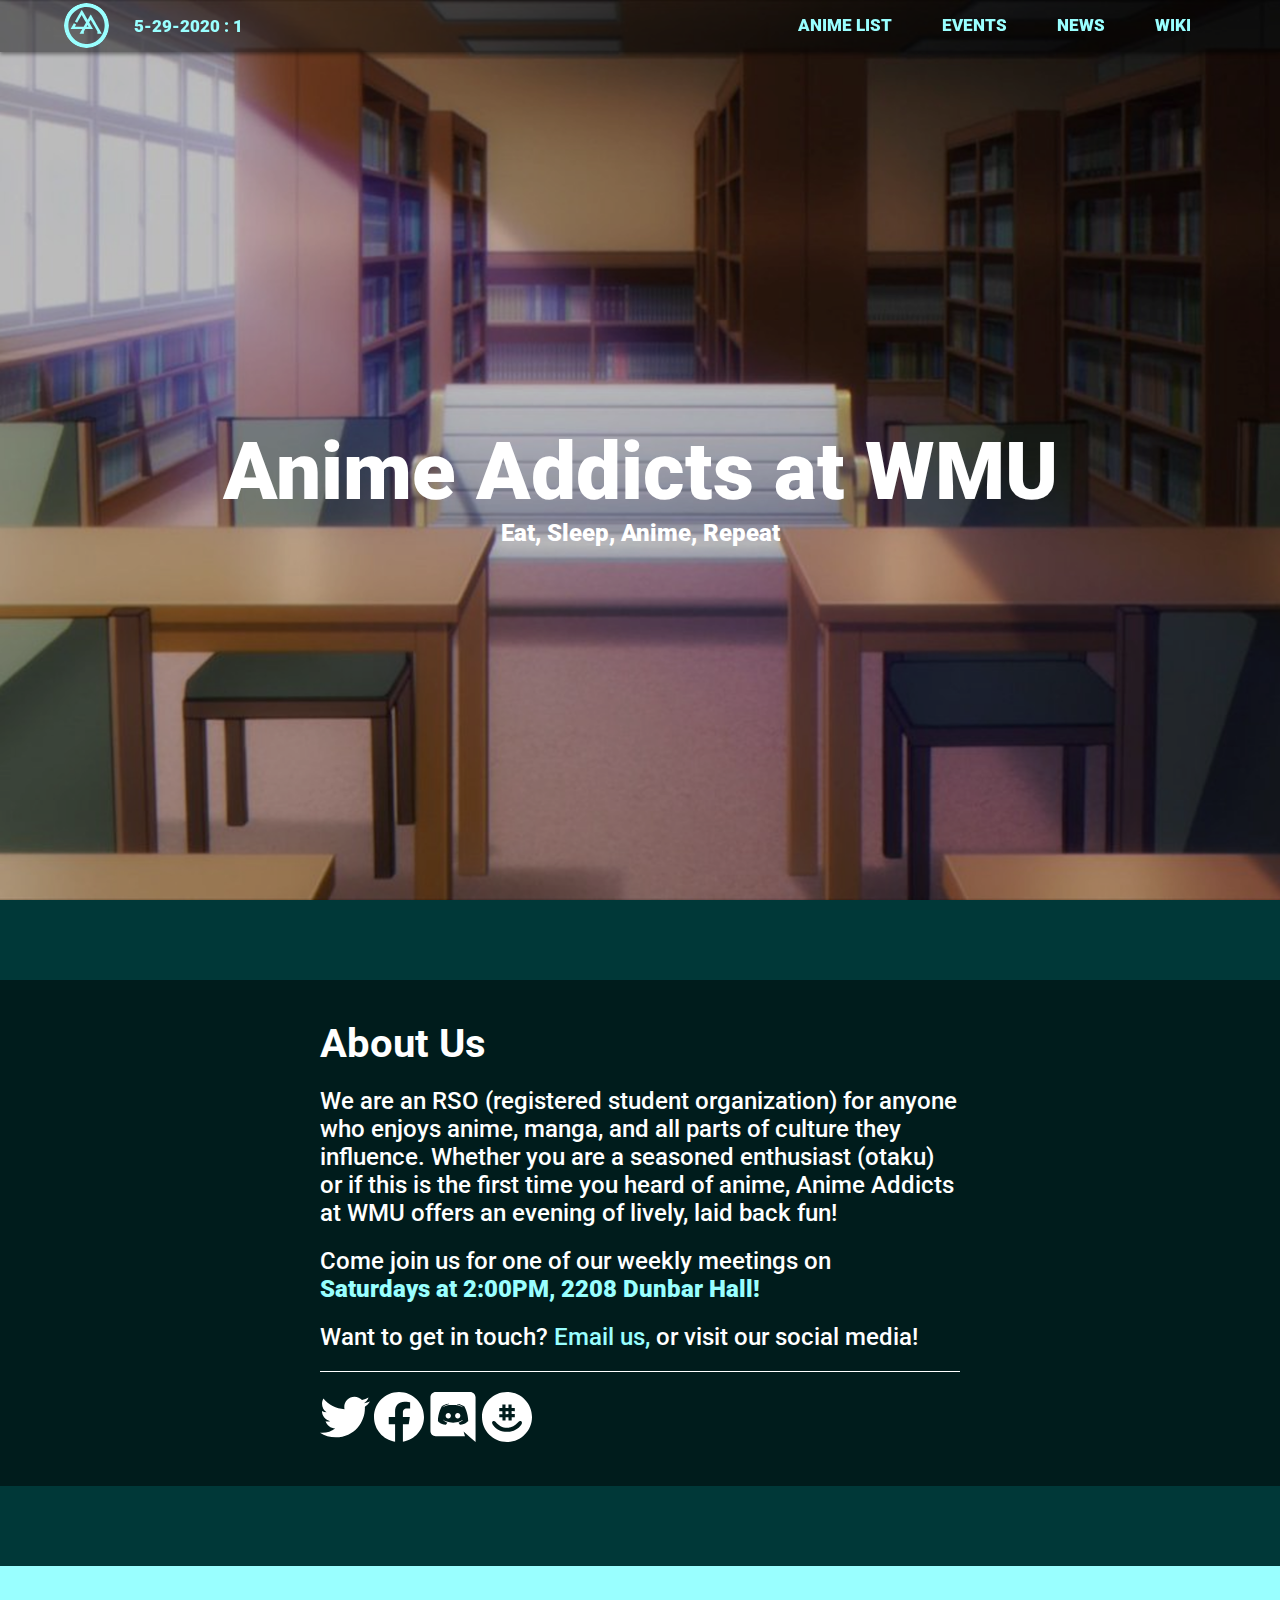
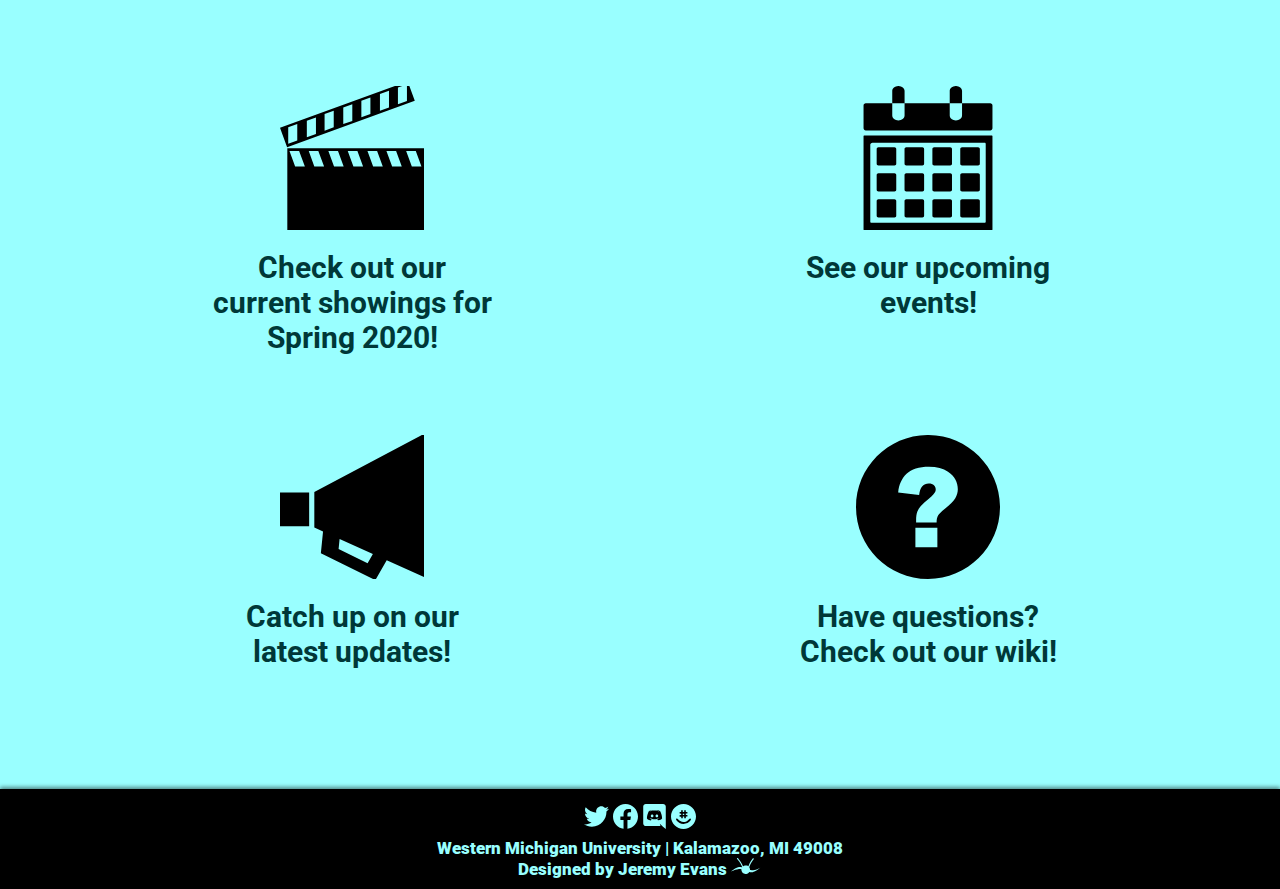
==== index.html @ c722fb38 "Added links to other (blank) html pages, adjusted image sizes in the home page." ====
<!DOCTYPE html>
<html lang="en">
    <head>
        <meta charset="UTF-8">
        <meta name="viewport" content="width=device-width, initial-scale=1.0">
        <link href="https://fonts.googleapis.com/css2?family=Roboto:wght@300;400;500;700;900&display=swap" rel="stylesheet"> 
        <link rel="shortcut icon" href="assets/img/LogoSolid.png" type="image/x-icon">
        <link rel="stylesheet" href="styles/main.css">
        <link rel="stylesheet" href="styles/index.css">
        <link rel="stylesheet" href="styles/mobile.css">
        <title>Anime Addicts WMU | Home</title>
    </head>
    <body>
        <div class="content-wrap">
            <!--Nav-->
            <script type="text/javascript" src="scripts/templates/nav.js"></script>
            <script type="text/javascript">
                NAV.init(["", "assets/", "pages/"]); // home dir, logo dir, site pages dir
                NAV.writeNav();
            </script>
            <main>           
                <!-- Landing -->
                <section class="showcase">
                    <div class="showcase-bkgd-img" id="landing-bkgd"></div>

                    <div class="showcase-caption" id="landing-caption">
                        <h1>Anime Addicts at WMU</h1>
                        <p>
                            Eat, Sleep, Anime, Repeat
                        </p>
                    </div>
                </section>
            
                <!-- About Us: Summary -->
                <section class="block" id="about">
                    <div class="block-container"> 
                        <div class="block-content">
                            <div class="block-text">   
                                <h2>About Us</h2> 
                                <p>
                                    We are an RSO (registered student organization) for anyone who enjoys anime, 
                                    manga, and all parts of culture they influence. Whether you are a seasoned 
                                    enthusiast (otaku) or if this is the first time you heard of anime, Anime
                                    Addicts at WMU offers an evening of lively, laid back fun!
                                </p>
                                <p>
                                    Come join us for one of our weekly meetings on
                                    <br>
                                    <em>Saturdays at 2:00PM, 2208 Dunbar Hall!</em>
                                </p>
                                <p>Want to get in touch? <a href="#">Email us,</a> or visit our social media!</p>
                            </div><!-- .block-text -->
                            <div class="social" id="social-about">
                                <ul>
                                    <li>
                                        <!-- twitter -->
                                        <a href="#">   
                                            <svg viewBox="0 0 24 24" width="25" height="25">
                                                <path d="M23.954 4.569c-.885.389-1.83.654-2.825.775 1.014-.611 1.794-1.574 2.163-2.723-.951.555-2.005.959-3.127 
                                                1.184-.896-.959-2.173-1.559-3.591-1.559-2.717 0-4.92 2.203-4.92 4.917 0 .39.045.765.127 1.124C7.691 8.094 4.066 
                                                6.13 1.64 3.161c-.427.722-.666 1.561-.666 2.475 0 1.71.87 3.213 2.188 4.096-.807-.026-1.566-.248-2.228-.616v.061c0 
                                                2.385 1.693 4.374 3.946 4.827-.413.111-.849.171-1.296.171-.314 0-.615-.03-.916-.086.631 1.953 2.445 3.377 4.604 
                                                3.417-1.68 1.319-3.809 2.105-6.102 2.105-.39 0-.779-.023-1.17-.067 2.189 1.394 4.768 2.209 7.557 2.209 9.054 0 
                                                13.999-7.496 13.999-13.986 0-.209 0-.42-.015-.63.961-.689 1.8-1.56 2.46-2.548l-.047-.02z" />
                                            </svg>
                                        </a>
                                    </li>
                                    <li>
                                        <!-- facebook -->
                                        <a href="#">
                                            <svg viewBox="0 0 24 24" width="25" height="25">
                                                <path d="M23.9981 11.9991C23.9981 5.37216 18.626 0 11.9991 0C5.37216 0 0 5.37216 0 11.9991C0 17.9882 4.38789 
                                                22.9522 10.1242 23.8524V15.4676H7.07758V11.9991H10.1242V9.35553C10.1242 6.34826 11.9156 4.68714 14.6564 
                                                4.68714C15.9692 4.68714 17.3424 4.92149 17.3424 4.92149V7.87439H15.8294C14.3388 7.87439 13.8739 8.79933 
                                                13.8739 9.74824V11.9991H17.2018L16.6698 15.4676H13.8739V23.8524C19.6103 22.9522 23.9981 17.9882 23.9981 
                                                11.9991Z" />
                                            </svg>
                                        </a>
                                    </li>
                                    <li>
                                        <!-- discord -->
                                        <a href="#">
                                            <svg viewBox="0 0 24 24" width="25" height="25">
                                                <path d="M20.222 0c1.406 0 2.54 1.137 2.607 2.475V24l-2.677-2.273-1.47-1.338-1.604-1.398.67 2.205H3.71c-1.402 
                                                0-2.54-1.065-2.54-2.476V2.48C1.17 1.142 2.31.003 3.715.003h16.5L20.222 0zm-6.118 5.683h-.03l-.202.2c2.073.6 
                                                3.076 1.537 3.076 1.537-1.336-.668-2.54-1.002-3.744-1.137-.87-.135-1.74-.064-2.475 
                                                0h-.2c-.47 0-1.47.2-2.81.735-.467.203-.735.336-.735.336s1.002-1.002 3.21-1.537l-.135-.135s-1.672-.064-3.477 
                                                1.27c0 0-1.805 3.144-1.805 7.02 0 0 1 1.74 3.743 1.806 0 0 .4-.533.805-1.002-1.54-.468-2.14-1.404-2.14-1.404s.134.066.335.2h.06c.03 
                                                0 .044.015.06.03v.006c.016.016.03.03.06.03.33.136.66.27.93.4.466.202 1.065.403 1.8.536.93.135 1.996.2 3.21 
                                                0 .6-.135 1.2-.267 1.8-.535.39-.2.87-.4 1.397-.737 0 0-.6.936-2.205 1.404.33.466.795 
                                                1 .795 1 2.744-.06 3.81-1.8 3.87-1.726 0-3.87-1.815-7.02-1.815-7.02-1.635-1.214-3.165-1.26-3.435-1.26l.056-.02zm.168 
                                                4.413c.703 0 1.27.6 1.27 1.335 0 .74-.57 1.34-1.27 1.34-.7 0-1.27-.6-1.27-1.334.002-.74.573-1.338 1.27-1.338zm-4.543 
                                                0c.7 0 1.266.6 1.266 1.335 0 .74-.57 1.34-1.27 1.34-.7 0-1.27-.6-1.27-1.334 0-.74.57-1.338 1.27-1.338z" />
                                            </svg>
                                        </a>
                                    </li>
                                    <li>
                                        <!-- groupme -->
                                        <a href="#">
                                            <svg viewBox="0 0 512 512" width="25" height="25">
                                                <path d="M256.000,512.000 C114.615,512.000 0.000,397.385 0.000,256.000 C0.000,114.615 114.615,0.000 256.000,0.000 
                                                C397.385,0.000 512.000,114.615 512.000,256.000 C512.000,397.385 397.385,512.000 256.000,512.000 ZM335.920,225.602 
                                                L303.632,225.729 L303.432,195.780 L335.920,195.988 L335.920,164.180 L303.217,163.520 L302.980,127.984 L270.947,127.984 
                                                L271.138,163.083 L240.393,163.083 L240.906,127.984 L208.551,127.984 L208.786,163.139 L176.709,164.180 L176.709,197.084 
                                                L208.229,197.163 L209.001,226.631 L176.709,226.699 L176.709,259.604 L209.429,259.528 L209.649,292.509 L241.291,292.509 
                                                L241.491,258.507 L271.138,258.507 L271.660,292.509 L304.078,292.509 L303.850,258.379 L335.920,258.507 L335.920,225.602 
                                                ZM369.958,310.058 C296.788,398.951 187.937,373.052 140.475,307.864 C125.310,287.035 86.475,298.335 110.829,334.188 
                                                C180.697,437.047 339.506,428.020 401.800,334.188 C423.329,301.760 391.730,283.608 369.958,310.058 ZM241.291,197.245 
                                                L270.502,197.318 L270.697,226.502 L242.060,226.562 L241.291,197.245 Z" />
                                            </svg>
                                        </a>
                                    </li>
                                </ul>
                            </div><!-- #social-about -->
                        </div><!-- .block-content -->  
                    </div><!-- .block-container -->    
                </section>

                <!-- About Us: Main Activities-->
                <section class="block" id="act">
                    <div class="block-container" id="act-container"> 
                        <div class="block-content" id="act-instances">
                            <!-- Anime List -->
                            <a href="#" class="act-instance">
                                <img src="assets/img/icons/movie-media-player.svg" alt="Anime">
                                <h3>Check out our current showings for Spring 2020!</h3>
                            </a>
                            <!-- Events -->
                            <a href="#" class="act-instance">
                                <img src="assets/img/icons/calendar.svg" alt="Events">
                                <h3>See our upcoming events!</h3>
                            </a>
                            <!-- News -->
                            <a href="#" class="act-instance">
                                <img src="assets/img/icons/megaphone.svg" alt="Events">
                                <h3>Catch up on our latest updates!</h3>
                            </a>
                            <!-- WIKI -->
                            <a href="#" class="act-instance">
                                <img src="assets/img/icons/question-mark-round.svg" alt="Movie">
                                <h3>Have questions? Check out our wiki!</h3>
                            </a>
                        </div><!-- .block-content -->  
                    </div><!-- .block-container -->    
                </section>
            </main>

            <!-- Footer -->
            <script type="text/javascript" src="scripts/templates/footer.js"></script>
            <script type="text/javascript">
                FOOTER.init(["assets/"]); // signature dir
                FOOTER.writeFooter();
            </script>

            <!-- Scripts -->
            <script src="scripts/onPageLoad.js"></script>
            <script src="scripts/onScroll-script.js"></script>

            <!-- Scripts-mobile -->
            <script src="scripts/nav-mobile.js"></script>
        </div><!-- content-wrap -->        
    </body>
</html>
---- styles/main.css ----
/* ======================================================================
 * GLOBAL CSS VARIABLES
 * ====================================================================== */

:root {
    /* colors: bg */
    /* --main-window-color: #160e2b;
    --main-window-color-light: #cabfe9; */

    --main-window-color: #003838;
    --main-window-color-light: #99ffff;

    /* --main-bg-color: #1d1d1d; */
    --main-bg-color: #000000;
    --main-nav-color: #00000075;

    /* colors: text */
    /* --main-txt-color-light: #cabfe9;
    --main-txt-color-dark: #160e2b; */

    --main-txt-color-light: #99ffff;
    --main-txt-color-dark: #003838;

    /* dimensions-global */
    --parallax-img-width: 100%;
    --parallax-img-height: 100vh;

    /* dimensions-nav */
    --nav-height: 50px;

    /* dimensions-site */
    --showcase-width: 100%;
    --showcase-height: 100vh;
    --content-width: 100%;
    --content-height: 100vh;

    --block-container-width: 50%;
    --content-container-width: 90%;

    /* dimensions-footer */
    --footer-height: 50px;

    /* font-sizes */
    --h1-size: 80px;
    --h2-size: 40px;
    --h3-size: 30px;
    --h4-size: 20px;

    --main-font-size: 17px;
    --p-showcase-size: 24px;

    /* transition-times */
    --hover-transition-time: 0.3s;
    --scroll-transition-time: 0.5s;
}

/* ======================================================================
 * GLOBAL RESET
 * ====================================================================== */

* {
    box-sizing: border-box;
    margin: 0;
    padding: 0;
}

/* ======================================================================
 * SCROLLBAR (ALWAYS VISIBLE FOR CHROME/ANDROID)
 * ====================================================================== */

::-webkit-scrollbar {
    -webkit-appearance: none;
    width: 4px;
}
  
::-webkit-scrollbar-thumb {
    border-radius: 2px;
    background-color: rgba(0,0,0,.9);
    -webkit-box-shadow: 0 0 1px rgba(255,255,255,.5);
    box-shadow: 0 0 1px rgba(255,255,255,.5);
}

/* ======================================================================
 * HTML, BODY & content wrap
 * ====================================================================== */

html {
    scroll-behavior: smooth;
}

body {
    font-family: 'Roboto', sans-serif;
    font-weight: 900;
    background-color: var(--main-bg-color);
    opacity: 0%;
    transition: opacity 1s;
    vertical-align: top;
    overflow-x: hidden;
}

.content-wrap {
    position: relative;
    min-height: 100vh;
}

/* ======================================================================
 * NAVIGATION BAR
 * ====================================================================== */

nav {
    z-index: 3;
    /* height: var(--nav-height); */
    width: 100%;
    background: var(--main-nav-color);
    position: fixed;
    top: 0;
    overflow: hidden;
    box-shadow: 0px 2px 4px #00000075;
    transition: background var(--scroll-transition-time);
}

.brand {
    display: inline-block;
    /* float: left; */
    padding-top: 3px;
}

.brand img {
    border-radius: 50%;
    width: 45px;
    height: 45px;
}

.brand img:hover {
    cursor: pointer;
}

/* Remove this in production */
/* v */
.brand #prototype-notice {
    float: right;
    color: var(--main-txt-color-light);
    font-size: var(--main-font-size);
    padding: 13px 25px 15px 25px;
}
/* ^ */

.nav-list {
    list-style-type: none;
    float: right;
}

.nav-list li {
    float: left;
    display: block;
    height: 50px;
    transition: border var(--hover-transition-time);
}

.nav-list li a {
    display: block;
    color: var(--main-txt-color-light);
    text-align: center;
    padding: 15px 25px 15px 25px;
    text-decoration: none;
    font-size: var(--main-font-size);
    transition: color var(--hover-transition-time), background var(--hover-transition-time);
}

.nav-list li a:hover {
    color: var(--main-txt-color-dark);
    background: var(--main-txt-color-light);
}

#nav-hamburger {
    display: none;
    position: absolute;
    right: 5%;
    top: 0;
    padding: 5px;
    transition: background var(--hover-transition-time);
}

#nav-hamburger:hover {
    cursor: pointer;
}

#nav-hamburger rect {
    fill: var(--main-txt-color-light);
    transition: fill var(--hover-transition-time);
}

/* ======================================================================
 * GLOBAL SITE COMPONENTS
 * ====================================================================== */

/* Containers */

.container {
    max-width: 90%;
    margin: auto;
}

/* Showcases */

.showcase {
    min-height: var(--parallax-img-height);
}

.showcase-bkgd-img {
    z-index: 1;
    min-height: var(--parallax-img-height);
    position: relative;
    background-attachment: scroll;
    background-position: center;
    background-repeat: no-repeat;
    background-size: cover;
    -moz-background-size: cover;
    -webkit-background-size: cover;
    -o-background-size: cover;
    opacity: 0.75;
}

.showcase-caption {
    text-align: center;
    color: white;
    width: 100%;
    top: 45vh; /* this may be unreliable */
    position: absolute;
    z-index: 2;
}

.showcase-caption h1 {
    font-size: var(--h1-size);
    padding-top: 20px;
    font-weight: 900;
}

.showcase-caption p {
    font-size: var(--p-showcase-size);
    padding-bottom: 20px;
}

/* site blocks */

.block-full {
    /* min-height: var(--parallax-img-height); */
    background-attachment: scroll;
    background-position: center;
    background-repeat: no-repeat;
    background-size: cover;
    -moz-background-size: cover;
    -webkit-background-size: cover;
    -o-background-size: cover;
    padding: 80px 0px 80px 0px; 
}

.block {
    background-attachment: scroll;
    background-position: center;
    background-repeat: no-repeat;
    background-size: cover;
    -moz-background-size: cover;
    -webkit-background-size: cover;
    -o-background-size: cover;
    padding: 80px 0px 80px 0px; 
}

.block-container {
    max-width: 100%;
    margin: 0px auto 0px auto;
    background: rgba(0, 0, 0, 0.5);
}

.block-container h2 {
    font-size: var(--h2-size);
    text-align: left;
    color: white;
}

.block-content {
    padding-top: 40px;
    padding-bottom: 40px;
    max-width: var(--block-container-width);
    margin: auto; 
}

.block-text {    
    color: white;
    padding-bottom: 20px;
}

.block-text p {
    font-size: var(--p-showcase-size);
    font-weight: 500;
    text-align: left;
    padding-top: 20px;
}

.block-text p em {
    color: var(--main-txt-color-light);
    font-style: normal;
    font-weight: 900;
}

.block-text p a {
    color: var(--main-txt-color-light);
    text-decoration: none;
}

/* articles */

.article-bkgd {
    background: var(--main-window-color);
}

.article-container {
    max-width: 90%;
    margin: 100px auto 60px auto;
    border-radius: 5px;
    background: rgba(0, 0, 0, 0.5);
    min-height: 100vh;
}

.article-content {
    max-width: 90%;
    margin: auto;
    padding: 20px 0px 20px 0px;
    color: white;
}

.article-content h2,  .article-content h3, .article-content p{
    text-align: left;
}

.article-content h2 {
    font-size: var(--h2-size);
}

.article-content h3 {
    font-size: var(--h3-size);
}

.article-content p {
    font-size: var(--main-font-size);
}

.article-head {
    padding-bottom: 20px;
}

/* social media icons */

.social {
    padding: 20px 0px 20px 0px;
    border-top: 1px solid white;
}

.social ul {
    text-align: center;
    list-style-type: none;
}

.social li {
    display: inline;
}

.social a {
    text-decoration: none;
}

/* ======================================================================
 * FOOTER
 * ====================================================================== */

footer {
    /* position: absolute; */
    z-index: 3;
    width: 100%;
    background: black;
    box-shadow: 0px -2px 4px #00000075;
    bottom: 0;
}

.footer-text {
    padding: 10px 0px 10px 0px;
    color: var(--main-txt-color-light);
    text-align: center;
    font-size: var(--main-font-size);
}

.footer-text img {
    height: var(--main-font-size);
}

.footer-text svg path {
    /* fill: var(--main-txt-color-light); */
    fill: var(--main-txt-color-light);
}

#social-footer {
    padding: 5px 0px 5px 0px;
    border-top: none;
}

#social-footer img {
    width: 50px;
}
---- styles/index.css ----
/* landing */

#landing-bkgd {
    background-image: url('../assets/img/Showcase-Bench.png');
}

/* "About Us" block */

#about {
    background: var(--main-window-color);
}

#social-about {
    padding: 20px 0px 0px 0px;
}

#social-about ul {
    text-align: left;
}

#social-about svg {
    width: 50px;
    height: 50px;
}

#social-about svg path {
    fill: white
}

/* "Main Activities" block */

#act-container {
    background: rgba(0, 0, 0, 0);
}

#act {
    background: var(--main-window-color-light);
}

#act-instances {
    display: grid;
    grid-template-columns: 50% 50%;
    row-gap: 80px;
    max-width: var(--content-container-width);
}

.act-instance {
    text-decoration: none;
}

.act-instance img {
    width: 25%;
    display: block;
    margin-left: auto;
    margin-right: auto;
}

.act-instance h3, .act-instance p {
    color: var(--main-txt-color-dark);
    text-align: center;
    display: block;
    width: 50%;
    margin-left: auto;
    margin-right: auto;
    padding-top: 20px;
}

.act-instance h3 {
    font-size: var(--h3-size);
}

.act-instance p {
    font-size: var(--main-font-size);
}

/* ======================================================================
 * MOBILE
 * ====================================================================== */

@media screen and (max-width: 900px) {
    #act-instances {
        display: block;
    }

    .act-instance img {
        width: 40%; 
    }

    .act-instance h3, .act-instance p {
        width: 75%;
        padding-bottom: 20px;
    }
}

@media screen and (max-width: 600px) {
    #social-about svg {
        width: 40px;
        height: 40px;
    }
}
---- styles/mobile.css ----
@media screen and (max-width: 900px) {
    /* CSS Variables */

    :root {
        /* block-container */
        --block-container-width: 60%;

        /* font-sizes */
        --h1-size: 50px;
        --h2-size: 30px;
        --h3-size: 25px;
        --h4-size: 20px;

        --main-font-size: 14px;

        --p-showcase-size: 20px;
    }

    /* container */

    .container {
        max-width: 100%;
    }
    
    /* Navbar */

    .brand {
        float: none;
        transform: translate(15%, 0);
    }

    #nav-hamburger {
        display: block;
    }

    .nav-list {
        display: none;
        float: none;
    }

    .nav-list li {
        float: none;
    }

    .nav-list li a:hover {
        color: var(--main-txt-color-light);
        background: none;
    }

    .active {
        display: block;
    }
}

@media screen and (max-width: 600px) {
    /* CSS Variables */

    :root {
        /* section-container */
        --block-container-width: 70%;

        /* font-sizes */
        --h1-size: 40px;
        --h2-size: 30px;
        --h3-size: 20px;

        --main-font-size: 12px;

        --p-showcase-size: 20px;
    }
}

@media screen and (max-width: 500px) {
    /* CSS Variables */

    :root {
        /* section-container */
        /* --content-container-width: 80%; */

        /* font-sizes */
        --h1-size: 30px;
        --h2-size: 25px;
        --h3-size: 20px;
        --h4-size: 15px;

        --main-font-size: 12px;

        --p-showcase-size: 17px;
    }
}

@media screen and (max-width: 450px) {
    /* CSS Variables */

    :root {
        /* font-sizes */
        --h1-size: 25px;
        --h2-size: 22px;
        --h3-size: 17px;
        --h4-size: 12x;

        --main-font-size: 10px;

        --p-showcase-size: 12px;
    }
}
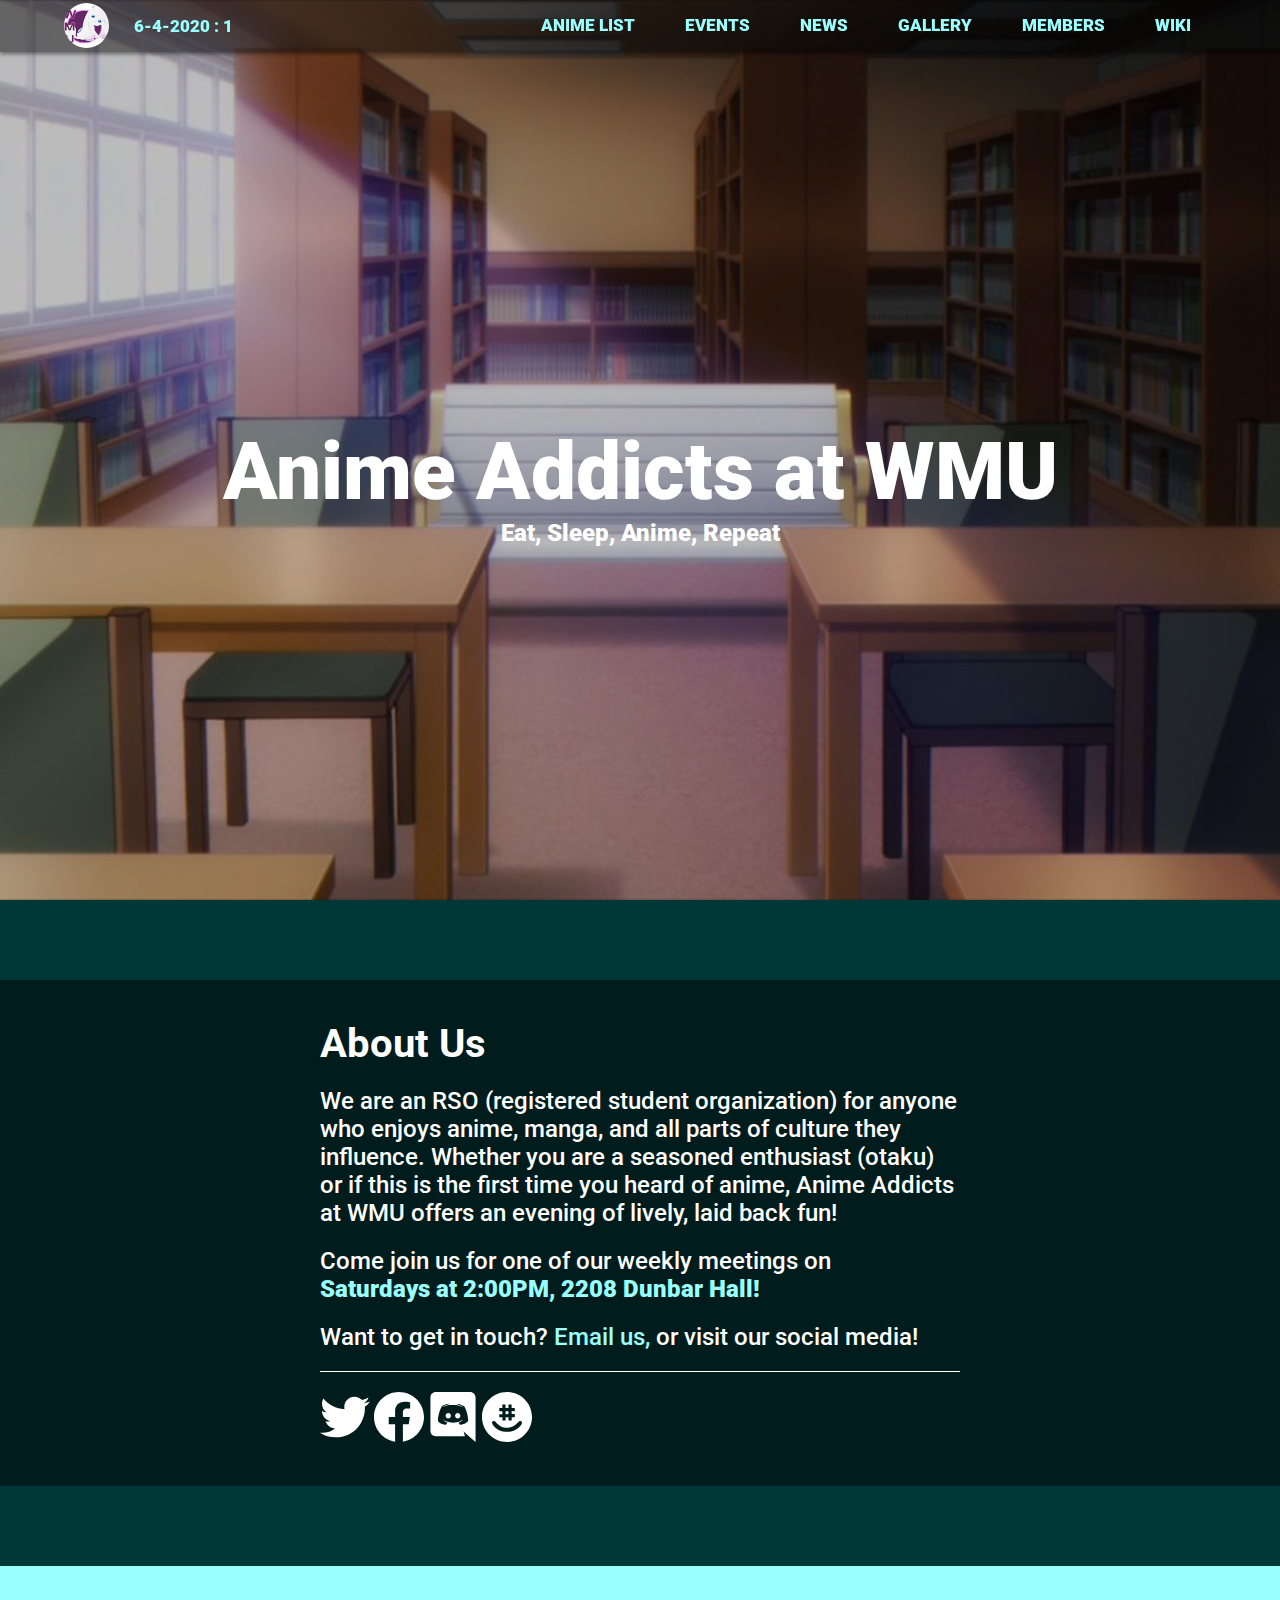
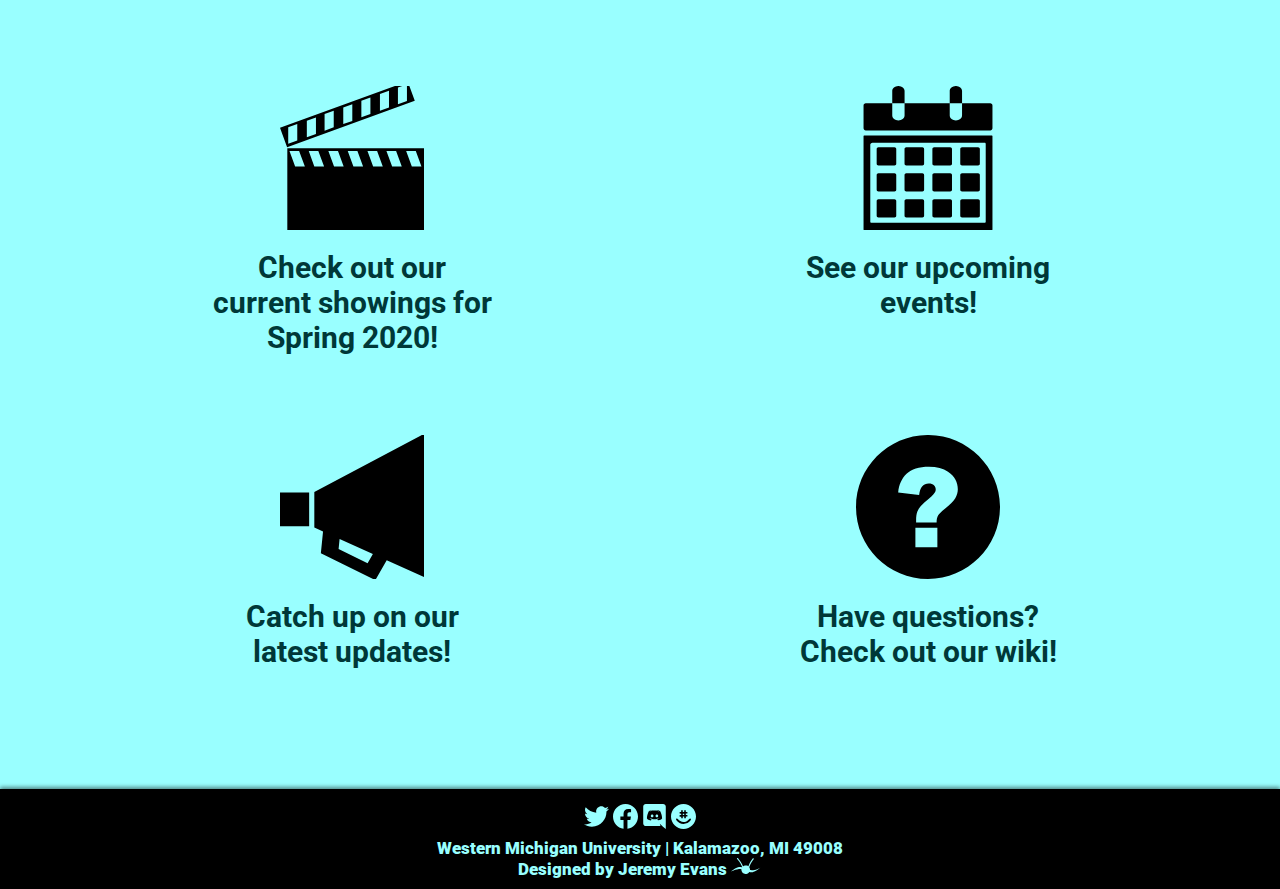
==== commit b154b941: "Reverted back to the temporary logo." ====
--- a/index.html
+++ b/index.html
@@ -4,7 +4,7 @@
         <meta charset="UTF-8">
         <meta name="viewport" content="width=device-width, initial-scale=1.0">
         <link href="https://fonts.googleapis.com/css2?family=Roboto:wght@300;400;500;700;900&display=swap" rel="stylesheet"> 
-        <link rel="shortcut icon" href="assets/img/LogoSolid.png" type="image/x-icon">
+        <link rel="shortcut icon" href="assets/img/AnimeAddicts-Logo.jpg" type="image/x-icon">
         <link rel="stylesheet" href="styles/main.css">
         <link rel="stylesheet" href="styles/index.css">
         <link rel="stylesheet" href="styles/mobile.css">
--- a/styles/main.css
+++ b/styles/main.css
@@ -317,7 +317,7 @@
 .article-container {
     max-width: 90%;
     margin: 100px auto 60px auto;
-    border-radius: 5px;
+    border-radius: 15px;
     background: rgba(0, 0, 0, 0.5);
     min-height: 100vh;
 }
@@ -325,7 +325,7 @@
 .article-content {
     max-width: 90%;
     margin: auto;
-    padding: 20px 0px 20px 0px;
+    padding: 40px 0px 40px 0px;
     color: white;
 }
 
--- a/styles/mobile.css
+++ b/styles/mobile.css
@@ -1,4 +1,4 @@
-@media screen and (max-width: 900px) {
+@media screen and (max-width: 1000px) {
     /* CSS Variables */
 
     :root {
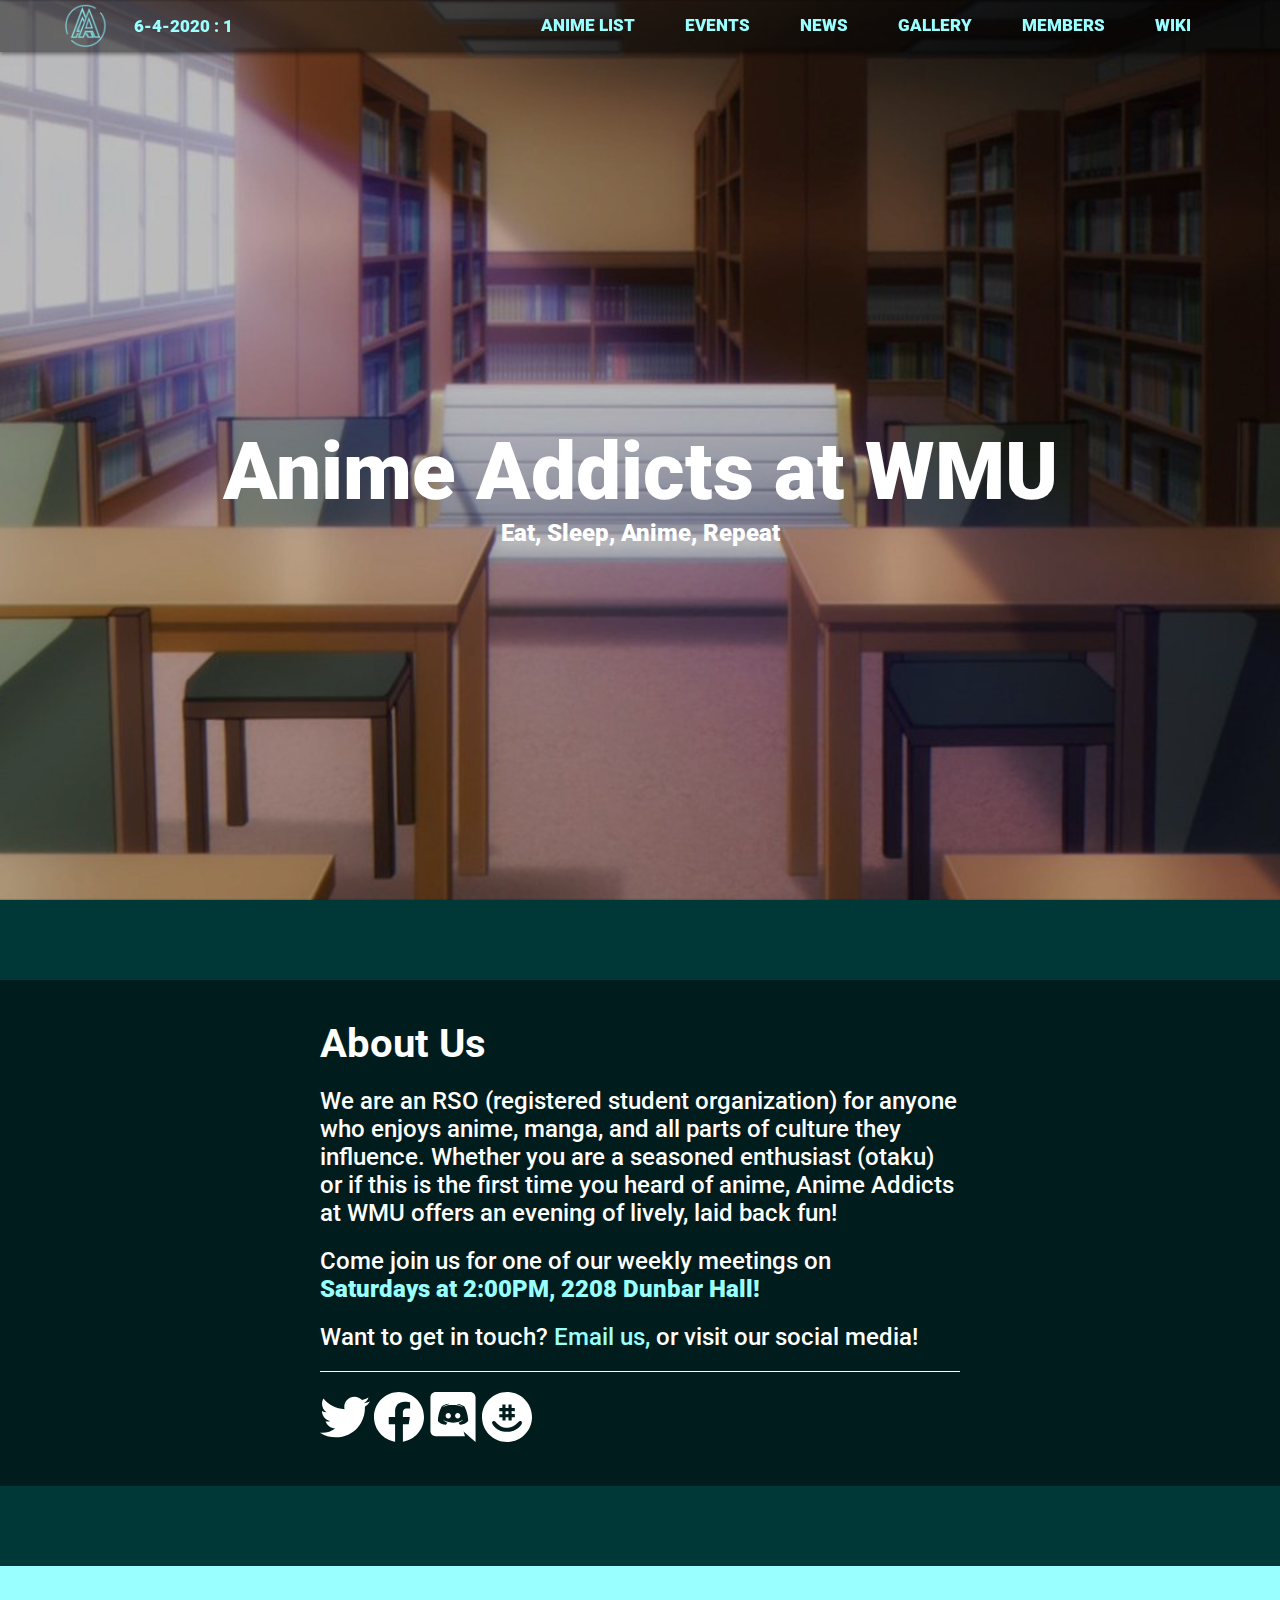
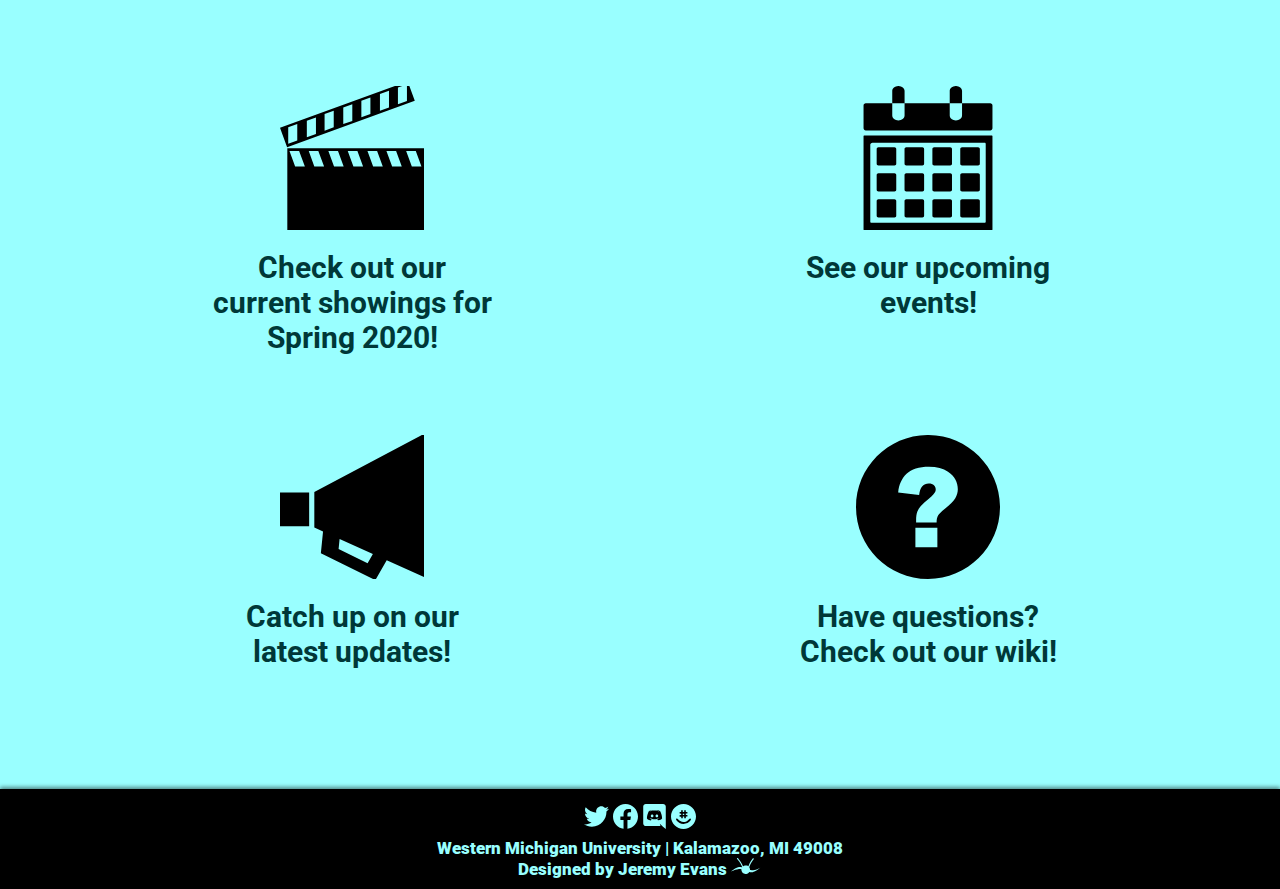
==== commit 37d249bf: "Added a new custom logo to the site (credit goes to Kenexandrite)." ====
--- a/index.html
+++ b/index.html
@@ -4,7 +4,7 @@
         <meta charset="UTF-8">
         <meta name="viewport" content="width=device-width, initial-scale=1.0">
         <link href="https://fonts.googleapis.com/css2?family=Roboto:wght@300;400;500;700;900&display=swap" rel="stylesheet"> 
-        <link rel="shortcut icon" href="assets/img/AnimeAddicts-Logo.jpg" type="image/x-icon">
+        <link rel="shortcut icon" href="assets/img/Anime_Addicts_Logo_Ken_Clean.png" type="image/x-icon">
         <link rel="stylesheet" href="styles/main.css">
         <link rel="stylesheet" href="styles/index.css">
         <link rel="stylesheet" href="styles/mobile.css">
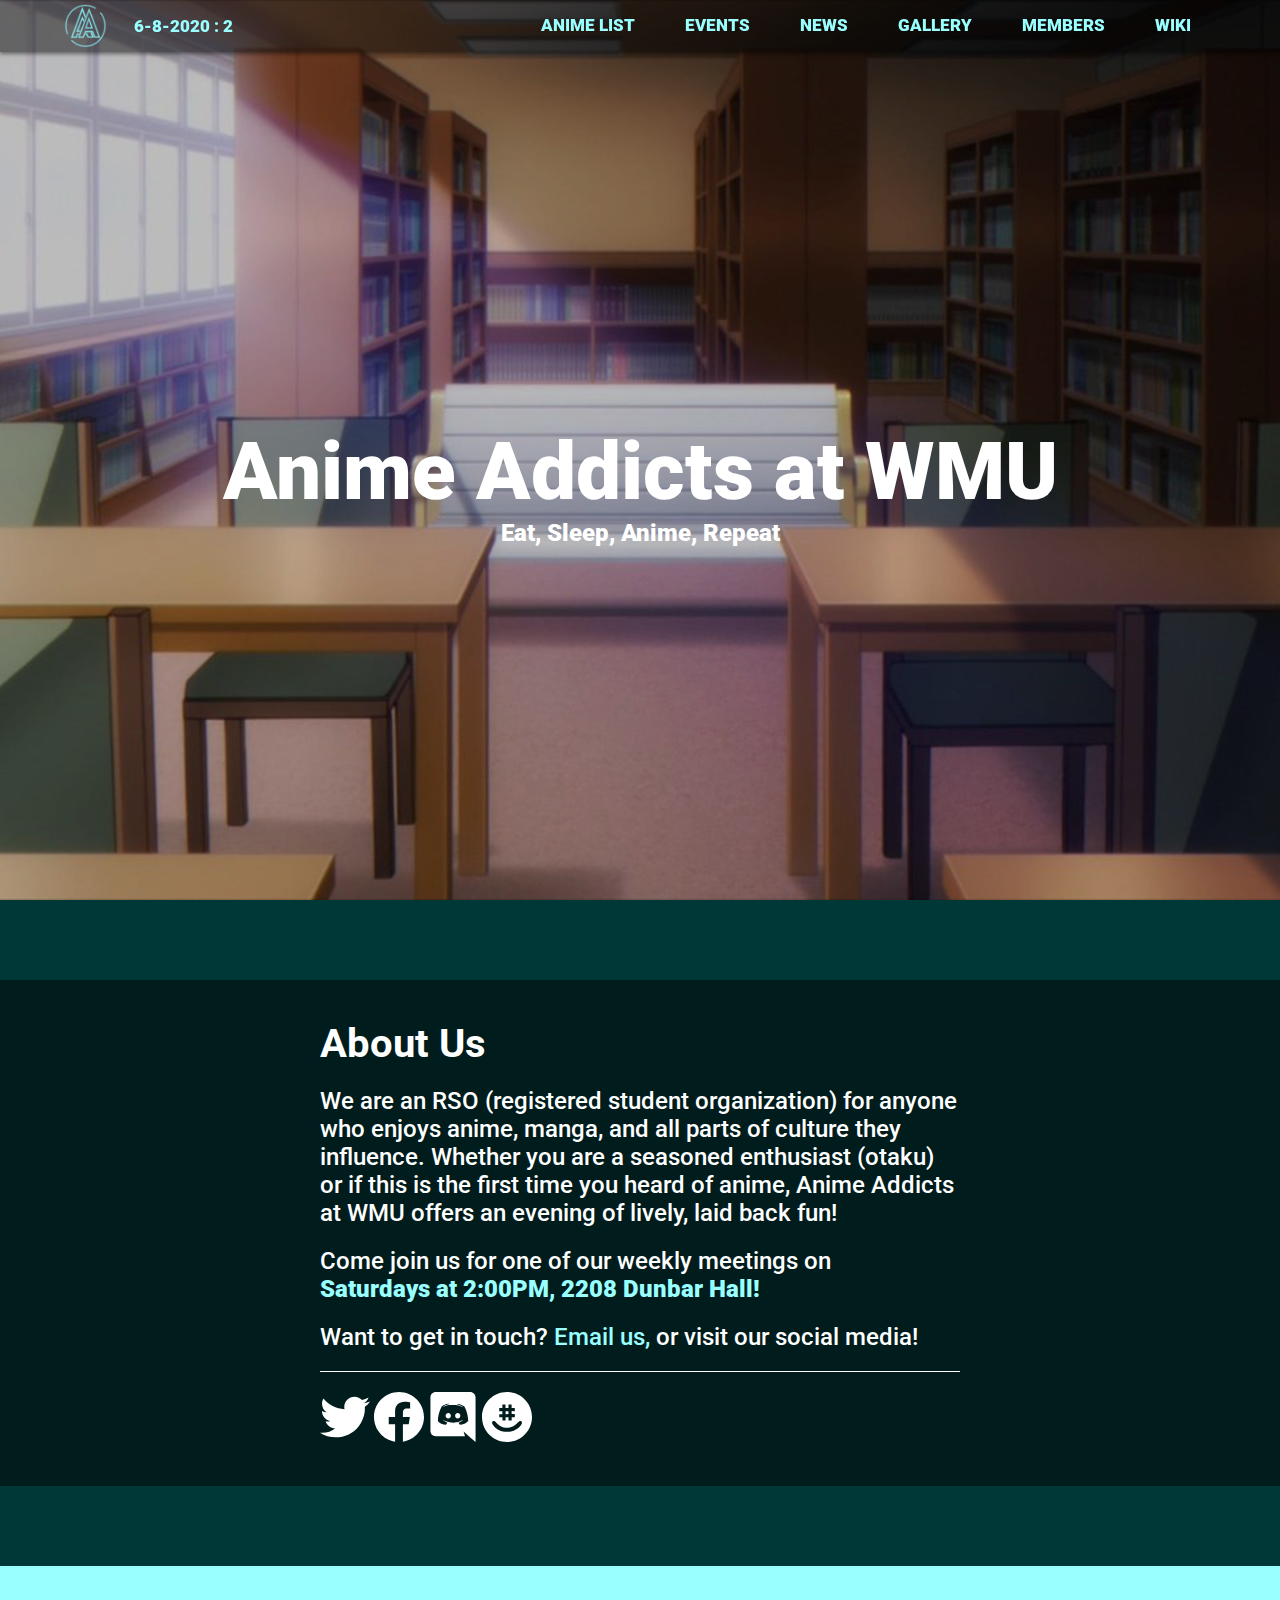
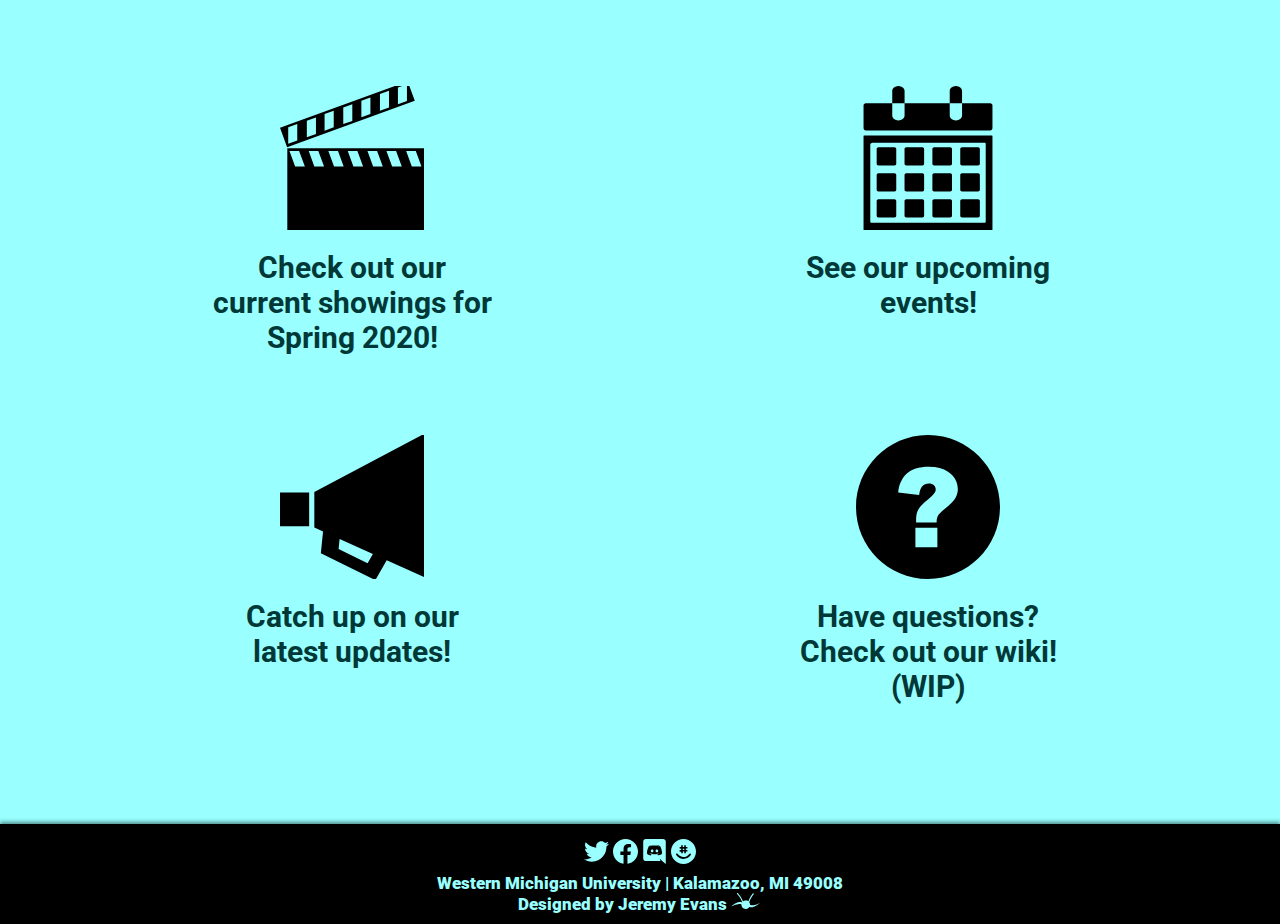
==== commit f720bd11: "Linked landing call-to-actions at the bottom to their respective pages." ====
--- a/index.html
+++ b/index.html
@@ -121,24 +121,24 @@
                     <div class="block-container" id="act-container"> 
                         <div class="block-content" id="act-instances">
                             <!-- Anime List -->
-                            <a href="#" class="act-instance">
+                            <a href="pages/anime-list.html" class="act-instance">
                                 <img src="assets/img/icons/movie-media-player.svg" alt="Anime">
                                 <h3>Check out our current showings for Spring 2020!</h3>
                             </a>
                             <!-- Events -->
-                            <a href="#" class="act-instance">
+                            <a href="pages/events.html" class="act-instance">
                                 <img src="assets/img/icons/calendar.svg" alt="Events">
                                 <h3>See our upcoming events!</h3>
                             </a>
                             <!-- News -->
-                            <a href="#" class="act-instance">
+                            <a href="pages/news.html" class="act-instance">
                                 <img src="assets/img/icons/megaphone.svg" alt="Events">
                                 <h3>Catch up on our latest updates!</h3>
                             </a>
                             <!-- WIKI -->
-                            <a href="#" class="act-instance">
+                            <a href="pages/wiki.html" class="act-instance">
                                 <img src="assets/img/icons/question-mark-round.svg" alt="Movie">
-                                <h3>Have questions? Check out our wiki!</h3>
+                                <h3>Have questions? Check out our wiki! <br>(WIP)</h3>
                             </a>
                         </div><!-- .block-content -->  
                     </div><!-- .block-container -->    
--- a/styles/main.css
+++ b/styles/main.css
@@ -100,6 +100,9 @@
 
 .content-wrap {
     position: relative;
+}
+
+main {
     min-height: 100vh;
 }
 
@@ -109,7 +112,6 @@
 
 nav {
     z-index: 3;
-    /* height: var(--nav-height); */
     width: 100%;
     background: var(--main-nav-color);
     position: fixed;
@@ -316,16 +318,60 @@
 
 .article-container {
     max-width: 90%;
-    margin: 100px auto 60px auto;
-    border-radius: 15px;
-    background: rgba(0, 0, 0, 0.5);
+    margin: auto;
     min-height: 100vh;
 }
 
+.article-head {
+    padding-bottom: 20px;
+}
+
+.article-head-imgbanner {
+    padding-top: 400px;
+    padding-bottom: 10px;
+}
+
+.article-head-imgbanner::before {
+    content: "";
+    top: 0;
+    left: 0;
+    width: 100%;
+    height: 460px;
+    position: absolute;
+    background-attachment: scroll;
+    background-position: center;
+    background-repeat: no-repeat;
+    background-size: cover;
+    -moz-background-size: cover;
+    -webkit-background-size: cover;
+    -o-background-size: cover;
+}
+
+.article-head-imgbanner::after {
+    content: "";
+    top: 0;
+    left: 0;
+    width: 100%;
+    height: 460px;
+    position: absolute;
+    background: linear-gradient(rgba(15, 15, 15, 0.5), rgb(15, 15, 15));
+    z-index: 1;
+}
+
+.article-head-imgbanner-inside {
+    position: relative;
+    z-index: 2;
+    max-width: 90%;
+    margin: auto; 
+}
+
+.article-head-imgbanner-inside h2 {
+    color: var(--main-txt-color-light);    
+    font-size: 40px;
+    text-align: left;
+}
+
 .article-content {
-    max-width: 90%;
-    margin: auto;
-    padding: 40px 0px 40px 0px;
     color: white;
 }
 
@@ -345,9 +391,7 @@
     font-size: var(--main-font-size);
 }
 
-.article-head {
-    padding-bottom: 20px;
-}
+
 
 /* social media icons */
 
@@ -374,12 +418,11 @@
  * ====================================================================== */
 
 footer {
-    /* position: absolute; */
     z-index: 3;
     width: 100%;
     background: black;
     box-shadow: 0px -2px 4px #00000075;
-    bottom: 0;
+    /* bottom: 0; */
 }
 
 .footer-text {
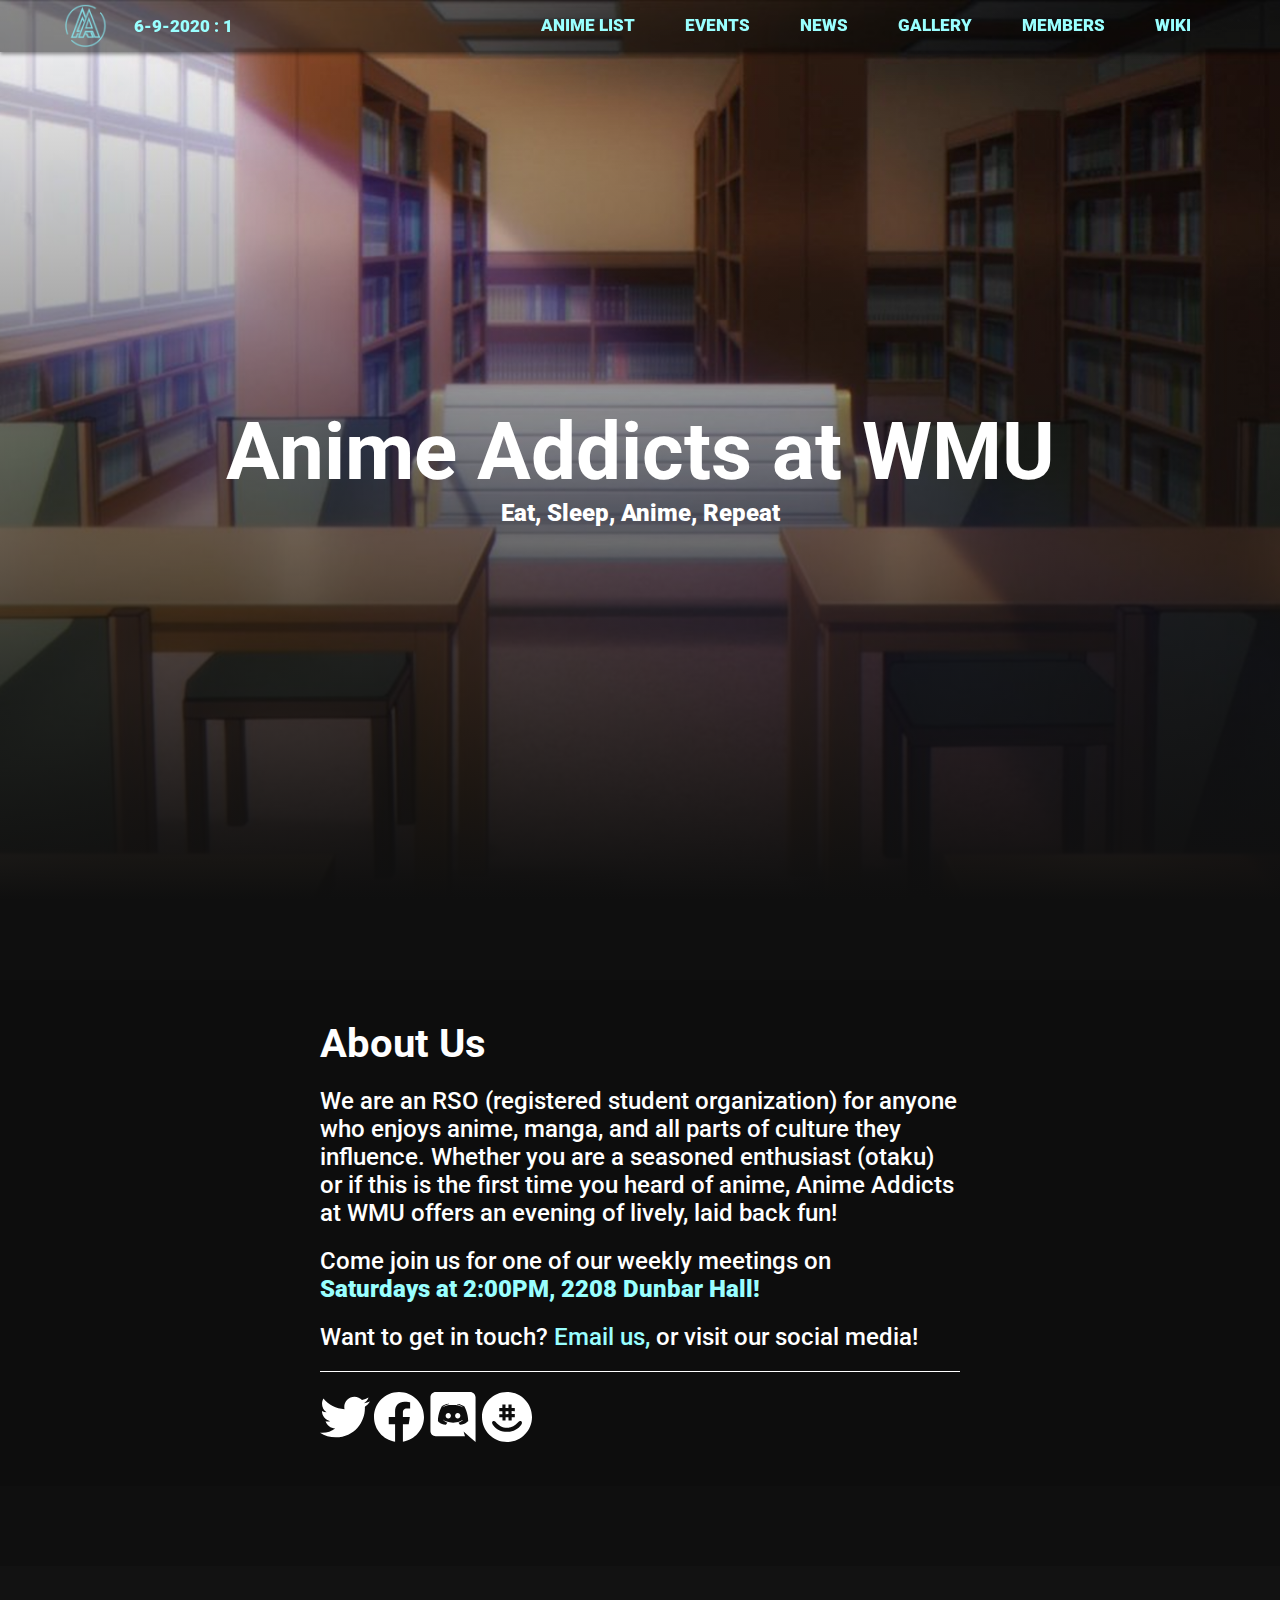
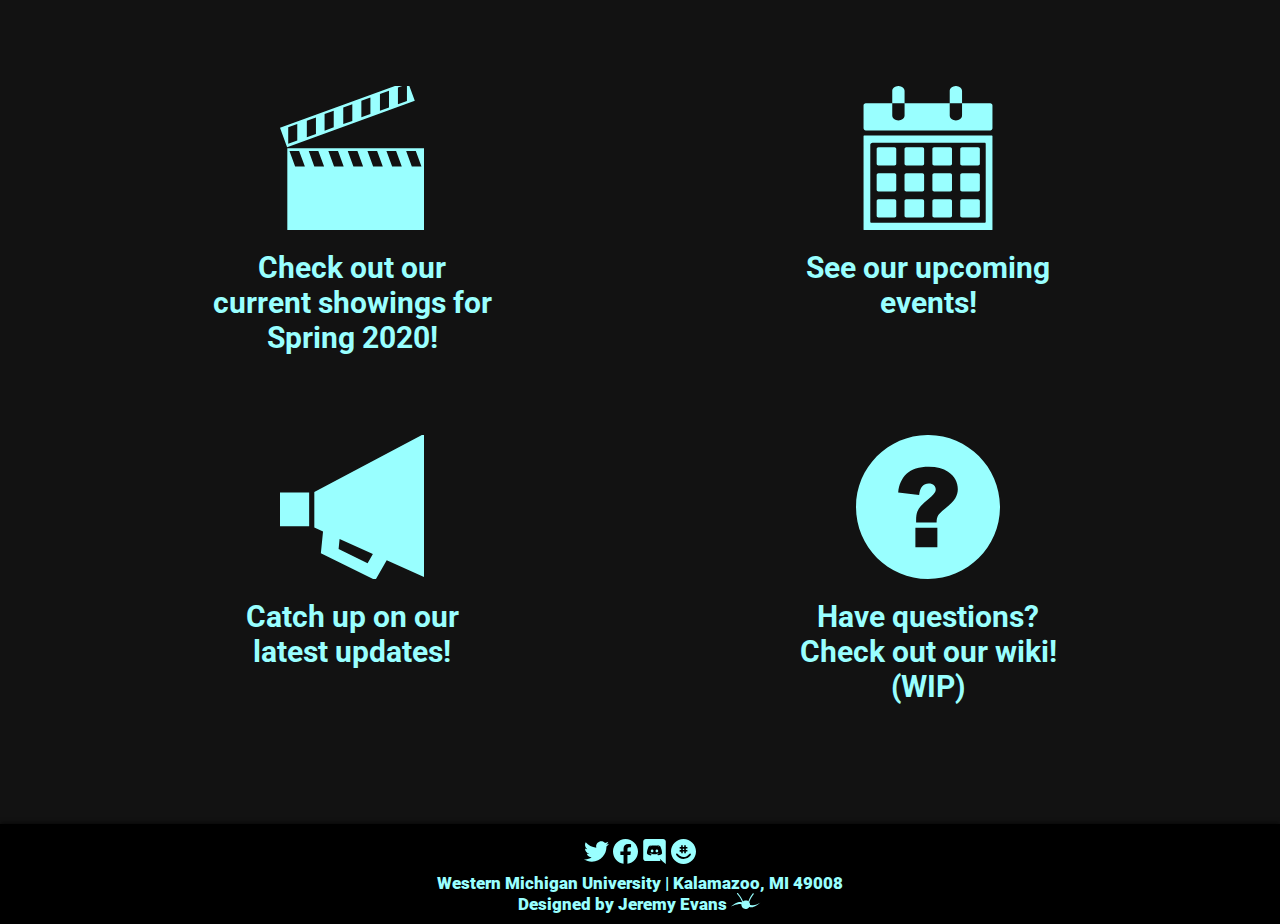
==== commit 41ffec17: "Made the landing page darker; might have to redo the call-to-actions at the bottom." ====
--- a/index.html
+++ b/index.html
@@ -10,7 +10,7 @@
         <link rel="stylesheet" href="styles/mobile.css">
         <title>Anime Addicts WMU | Home</title>
     </head>
-    <body>
+    <body class="article-bkgd" id="home-bkgd">
         <div class="content-wrap">
             <!--Nav-->
             <script type="text/javascript" src="scripts/templates/nav.js"></script>
@@ -19,21 +19,19 @@
                 NAV.writeNav();
             </script>
             <main>           
-                <!-- Landing -->
-                <section class="showcase">
-                    <div class="showcase-bkgd-img" id="landing-bkgd"></div>
-
-                    <div class="showcase-caption" id="landing-caption">
+                <!-- Landing header-->
+                <div class="article-head-imgbanner" id="home-head">
+                    <div class="article-head-imgbanner-inside" id="home-head-inside">
                         <h1>Anime Addicts at WMU</h1>
                         <p>
                             Eat, Sleep, Anime, Repeat
                         </p>
                     </div>
-                </section>
+                </div>
             
                 <!-- About Us: Summary -->
                 <section class="block" id="about">
-                    <div class="block-container"> 
+                    <div class="block-container" id="about-container"> 
                         <div class="block-content">
                             <div class="block-text">   
                                 <h2>About Us</h2> 
@@ -122,22 +120,26 @@
                         <div class="block-content" id="act-instances">
                             <!-- Anime List -->
                             <a href="pages/anime-list.html" class="act-instance">
-                                <img src="assets/img/icons/movie-media-player.svg" alt="Anime">
+                                <!-- <img src="assets/img/icons/movie-media-player.svg" alt="Anime"> -->
+                                <img src="assets/img/icons/movie-media-player_cyan.svg" alt="Anime">
                                 <h3>Check out our current showings for Spring 2020!</h3>
                             </a>
                             <!-- Events -->
                             <a href="pages/events.html" class="act-instance">
-                                <img src="assets/img/icons/calendar.svg" alt="Events">
+                                <!-- <img src="assets/img/icons/calendar.svg" alt="Events"> -->
+                                <img src="assets/img/icons/calendar_cyan.svg" alt="Events">
                                 <h3>See our upcoming events!</h3>
                             </a>
                             <!-- News -->
                             <a href="pages/news.html" class="act-instance">
-                                <img src="assets/img/icons/megaphone.svg" alt="Events">
+                                <!-- <img src="assets/img/icons/megaphone.svg" alt="Events"> -->
+                                <img src="assets/img/icons/megaphone_cyan.svg" alt="Events">
                                 <h3>Catch up on our latest updates!</h3>
                             </a>
                             <!-- WIKI -->
                             <a href="pages/wiki.html" class="act-instance">
-                                <img src="assets/img/icons/question-mark-round.svg" alt="Movie">
+                                <!-- <img src="assets/img/icons/question-mark-round.svg" alt="Movie"> -->
+                                <img src="assets/img/icons/question-mark-round_cyan.svg" alt="Movie">
                                 <h3>Have questions? Check out our wiki! <br>(WIP)</h3>
                             </a>
                         </div><!-- .block-content -->  
--- a/styles/main.css
+++ b/styles/main.css
@@ -161,7 +161,6 @@
 
 .nav-list li a {
     display: block;
-    color: var(--main-txt-color-light);
     text-align: center;
     padding: 15px 25px 15px 25px;
     text-decoration: none;
@@ -190,6 +189,16 @@
 #nav-hamburger rect {
     fill: var(--main-txt-color-light);
     transition: fill var(--hover-transition-time);
+}
+
+/* DEVELOPMENT STYLING */
+
+.working {
+    color: var(--main-txt-color-light);
+}
+
+.wip {
+    color: red;
 }
 
 /* ======================================================================
--- a/styles/index.css
+++ b/styles/index.css
@@ -1,13 +1,52 @@
-/* landing */
+/* home body */
 
-#landing-bkgd {
+#home-bkgd {
+    background: rgb(15, 15, 15);
+}
+
+/* home landing */
+
+#home-head {
+    padding: 0;
+    height: 100vh;
+}
+#home-head::before {
     background-image: url('../assets/img/Showcase-Bench.png');
+    height: 100vh;
+}
+
+#home-head::after {
+    height: 100vh;
+    background: linear-gradient(rgba(15, 15, 15,  0), rgb(15, 15, 15));
+}
+
+#home-head-inside {
+    padding-top: 45vh;
+}
+
+#home-head-inside h1, #home-head-inside p {
+    color: white;
+    text-align: center; 
+}
+
+#home-head-inside h1 {
+    font-size: var(--h1-size);
+}
+
+#home-head-inside p {
+    font-size: var(--p-showcase-size);
 }
 
 /* "About Us" block */
 
 #about {
-    background: var(--main-window-color);
+    background: none;
+    /* border-bottom: 1px solid var(--main-window-color-light); */
+}
+
+#about-container {
+    /* background: #99ffff10; */
+    background: rgb(13, 13, 13);
 }
 
 #social-about {
@@ -34,7 +73,9 @@
 }
 
 #act {
-    background: var(--main-window-color-light);
+    /* background: var(--main-window-color-light); */
+    /* background: #ffffff05 */
+    background: rgb(18, 18, 18);
 }
 
 #act-instances {
@@ -56,7 +97,7 @@
 }
 
 .act-instance h3, .act-instance p {
-    color: var(--main-txt-color-dark);
+    color: var(--main-txt-color-light);
     text-align: center;
     display: block;
     width: 50%;
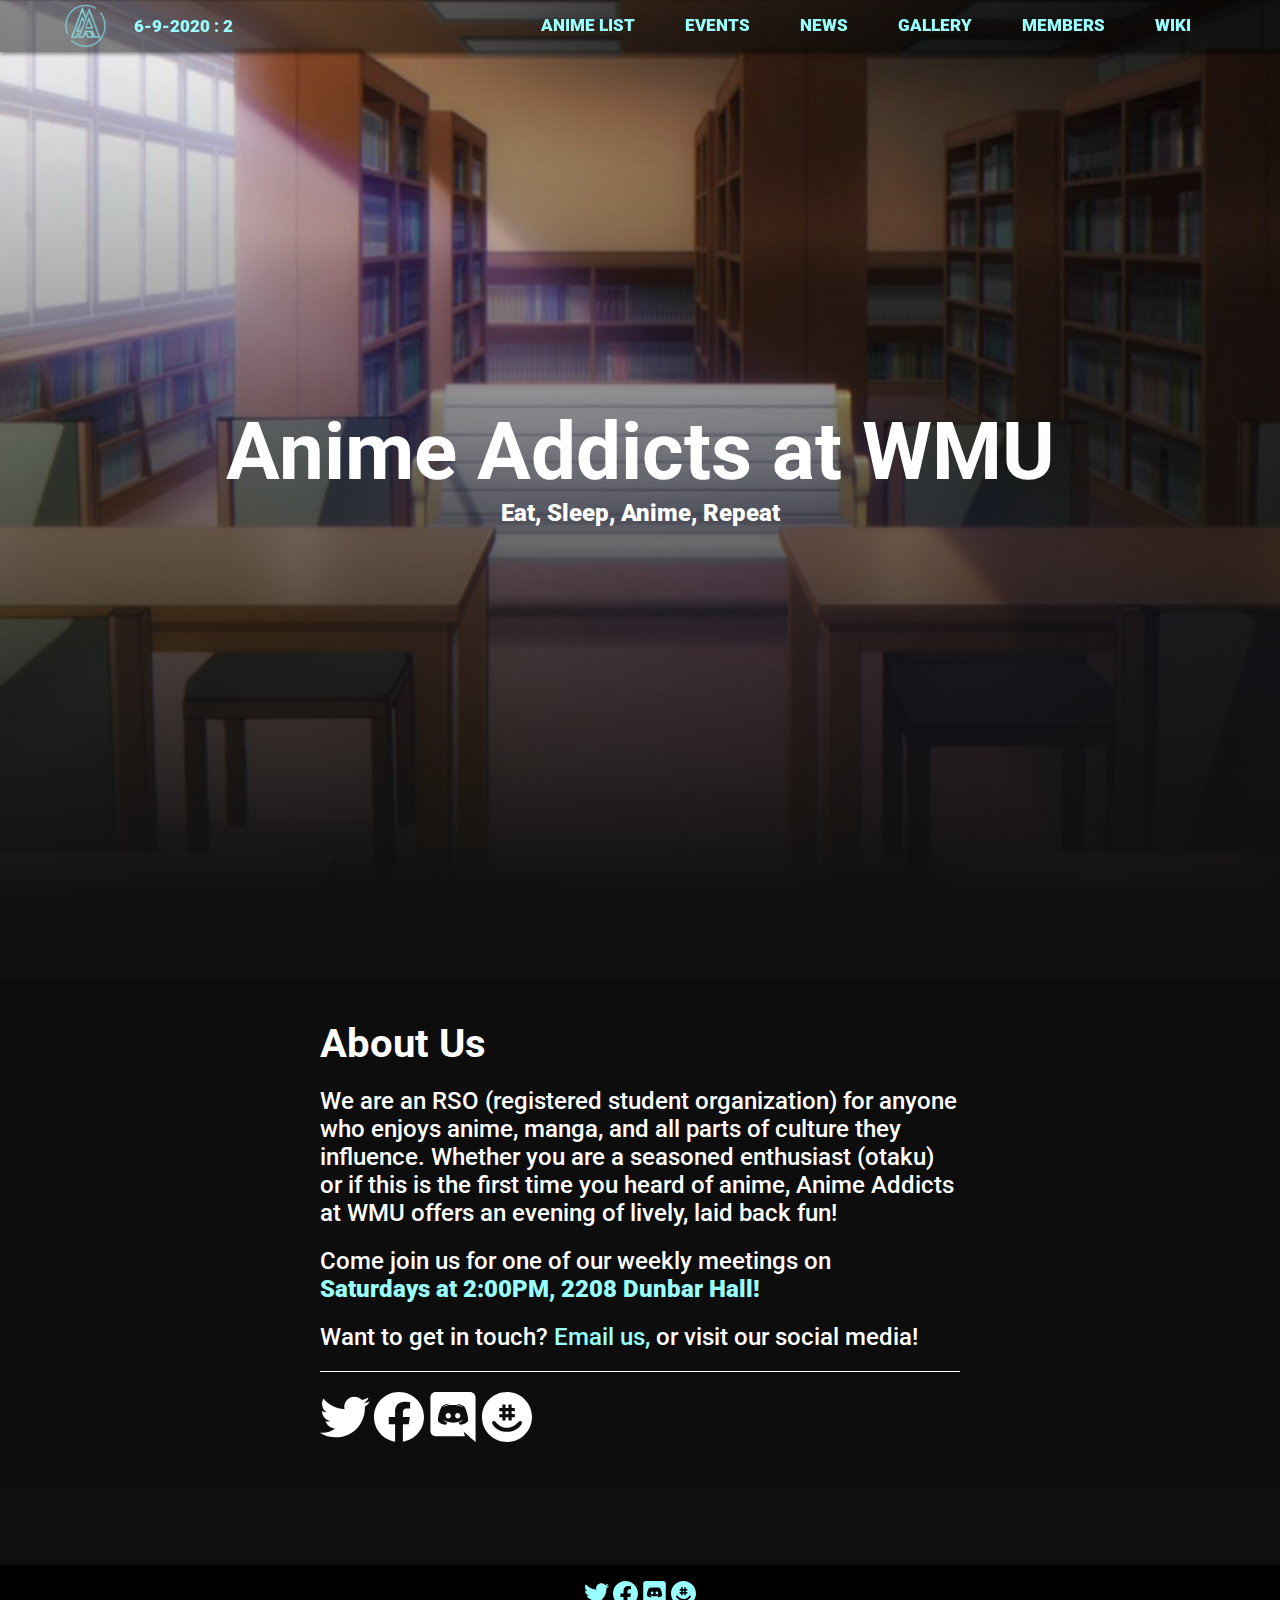
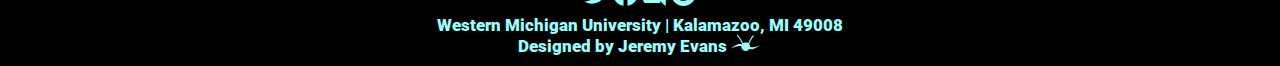
==== commit d60902d4: "Removed the second half of the landing page because it is dumb. Might replace it with something usef" ====
--- a/index.html
+++ b/index.html
@@ -115,36 +115,31 @@
                 </section>
 
                 <!-- About Us: Main Activities-->
-                <section class="block" id="act">
+                <!-- <section class="block" id="act">
                     <div class="block-container" id="act-container"> 
                         <div class="block-content" id="act-instances">
-                            <!-- Anime List -->
                             <a href="pages/anime-list.html" class="act-instance">
-                                <!-- <img src="assets/img/icons/movie-media-player.svg" alt="Anime"> -->
                                 <img src="assets/img/icons/movie-media-player_cyan.svg" alt="Anime">
                                 <h3>Check out our current showings for Spring 2020!</h3>
                             </a>
-                            <!-- Events -->
+
                             <a href="pages/events.html" class="act-instance">
-                                <!-- <img src="assets/img/icons/calendar.svg" alt="Events"> -->
                                 <img src="assets/img/icons/calendar_cyan.svg" alt="Events">
                                 <h3>See our upcoming events!</h3>
                             </a>
-                            <!-- News -->
+
                             <a href="pages/news.html" class="act-instance">
-                                <!-- <img src="assets/img/icons/megaphone.svg" alt="Events"> -->
                                 <img src="assets/img/icons/megaphone_cyan.svg" alt="Events">
                                 <h3>Catch up on our latest updates!</h3>
                             </a>
-                            <!-- WIKI -->
+
                             <a href="pages/wiki.html" class="act-instance">
-                                <!-- <img src="assets/img/icons/question-mark-round.svg" alt="Movie"> -->
                                 <img src="assets/img/icons/question-mark-round_cyan.svg" alt="Movie">
                                 <h3>Have questions? Check out our wiki! <br>(WIP)</h3>
                             </a>
-                        </div><!-- .block-content -->  
-                    </div><!-- .block-container -->    
-                </section>
+                        </div> 
+                    </div>  
+                </section> -->
             </main>
 
             <!-- Footer -->
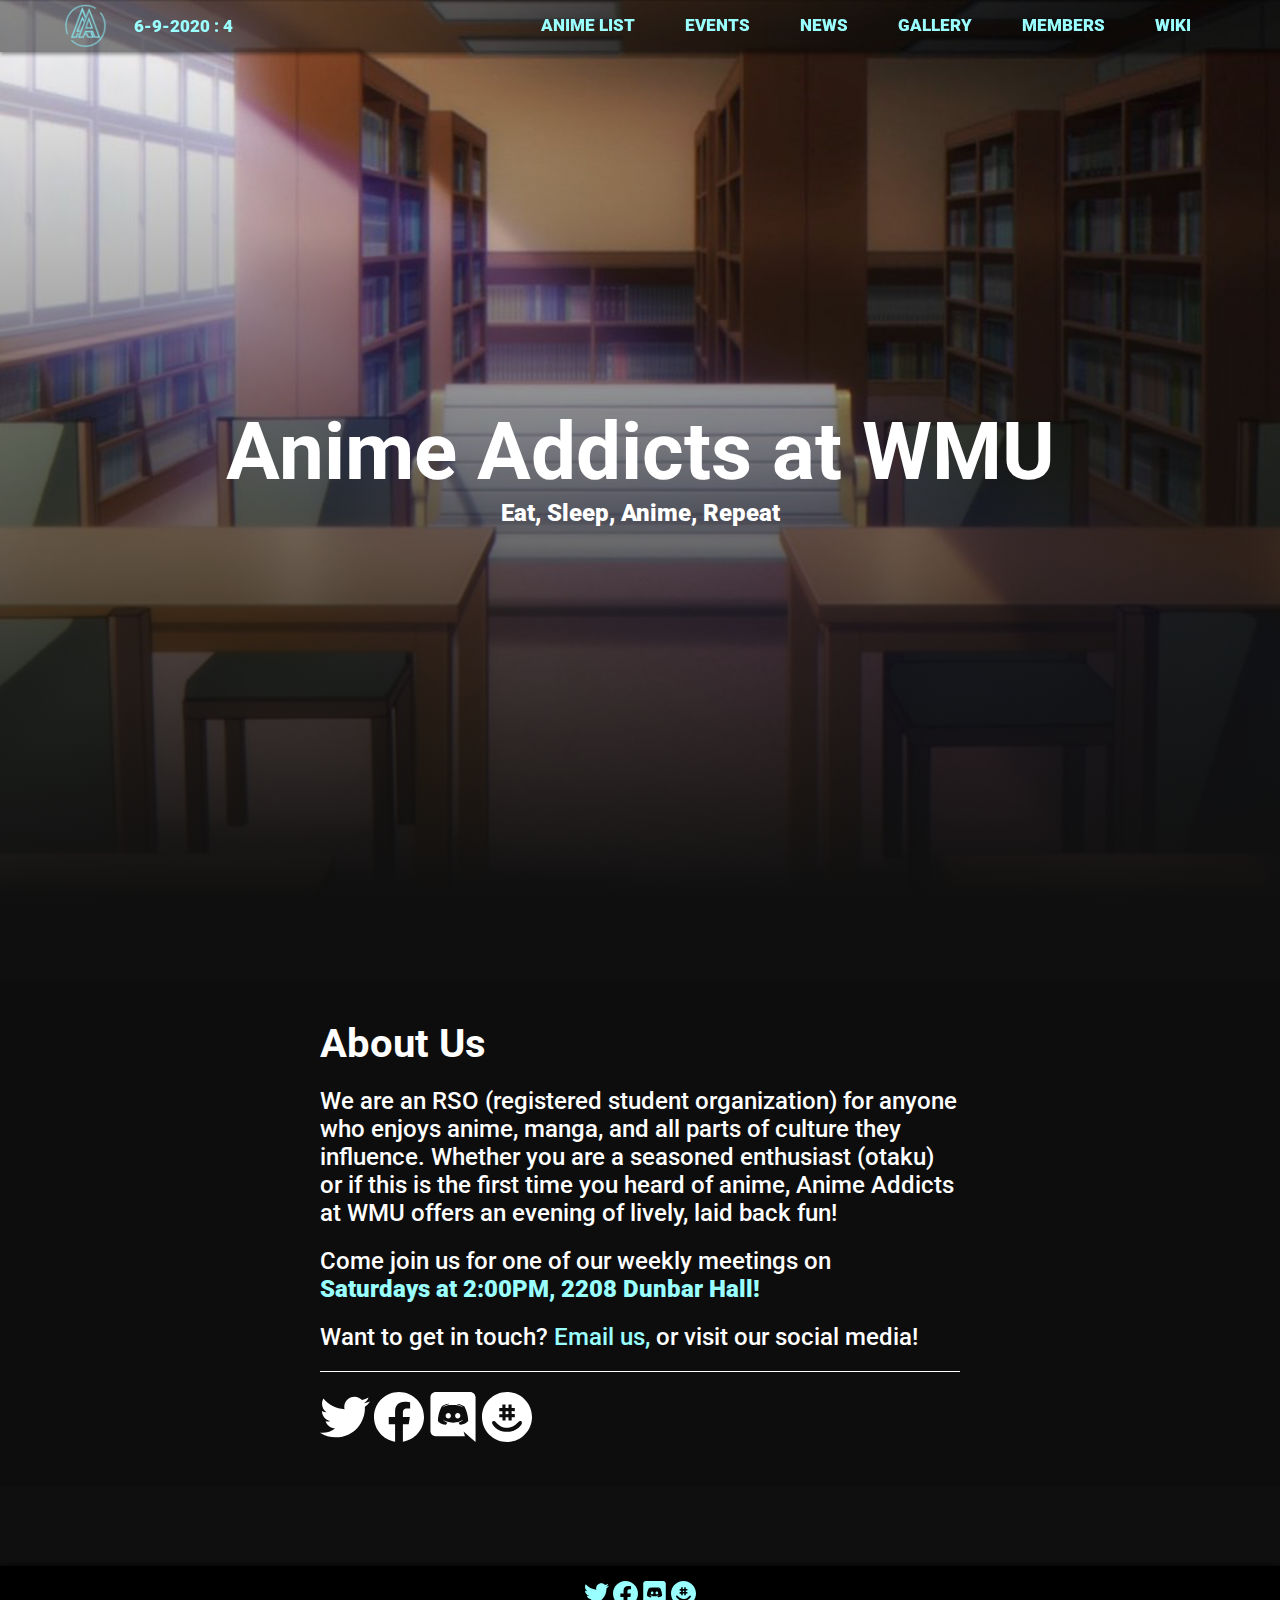
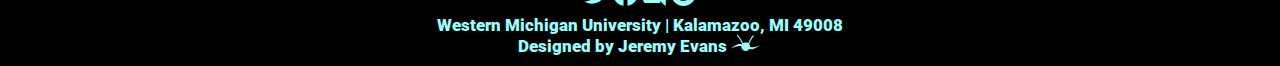
==== commit 4181f233: "Fixed a small issue where the footer's color differs from the body when scrolling past the bounds of" ====
--- a/index.html
+++ b/index.html
@@ -10,7 +10,7 @@
         <link rel="stylesheet" href="styles/mobile.css">
         <title>Anime Addicts WMU | Home</title>
     </head>
-    <body class="article-bkgd" id="home-bkgd">
+    <body>
         <div class="content-wrap">
             <!--Nav-->
             <script type="text/javascript" src="scripts/templates/nav.js"></script>
@@ -18,7 +18,7 @@
                 NAV.init(["", "assets/", "pages/"]); // home dir, logo dir, site pages dir
                 NAV.writeNav();
             </script>
-            <main>           
+            <main class="article-bkgd" id="home-bkgd">           
                 <!-- Landing header-->
                 <div class="article-head-imgbanner" id="home-head">
                     <div class="article-head-imgbanner-inside" id="home-head-inside">
--- a/styles/main.css
+++ b/styles/main.css
@@ -168,7 +168,8 @@
     transition: color var(--hover-transition-time), background var(--hover-transition-time);
 }
 
-.nav-list li a:hover {
+.nav-list li a:hover,
+.nav-list li a:focus{
     color: var(--main-txt-color-dark);
     background: var(--main-txt-color-light);
 }
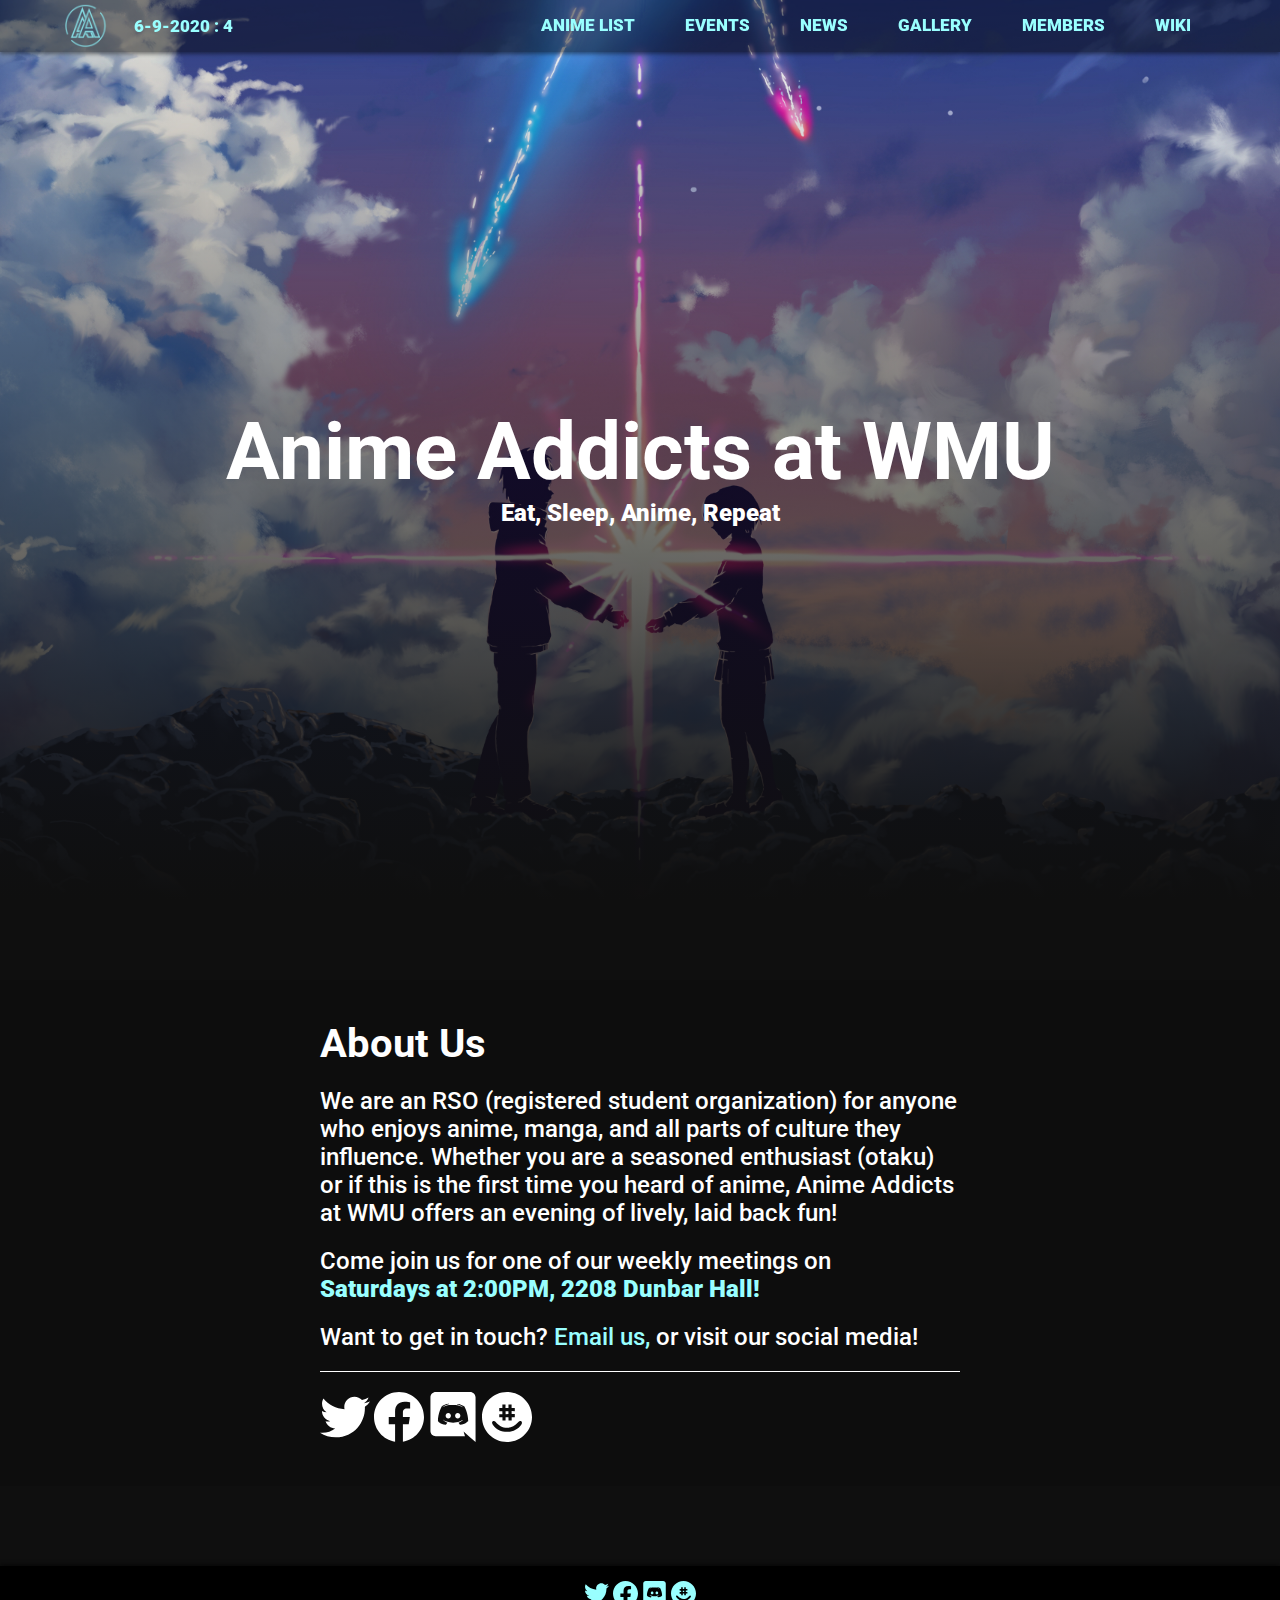
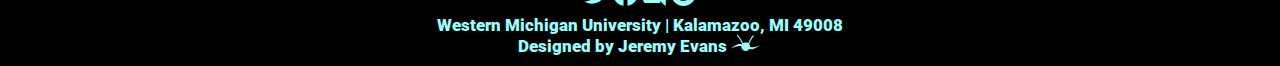
==== commit b3ef6752: "Modified all images to fit anime theme." ====
--- a/index.html
+++ b/index.html
@@ -113,33 +113,6 @@
                         </div><!-- .block-content -->  
                     </div><!-- .block-container -->    
                 </section>
-
-                <!-- About Us: Main Activities-->
-                <!-- <section class="block" id="act">
-                    <div class="block-container" id="act-container"> 
-                        <div class="block-content" id="act-instances">
-                            <a href="pages/anime-list.html" class="act-instance">
-                                <img src="assets/img/icons/movie-media-player_cyan.svg" alt="Anime">
-                                <h3>Check out our current showings for Spring 2020!</h3>
-                            </a>
-
-                            <a href="pages/events.html" class="act-instance">
-                                <img src="assets/img/icons/calendar_cyan.svg" alt="Events">
-                                <h3>See our upcoming events!</h3>
-                            </a>
-
-                            <a href="pages/news.html" class="act-instance">
-                                <img src="assets/img/icons/megaphone_cyan.svg" alt="Events">
-                                <h3>Catch up on our latest updates!</h3>
-                            </a>
-
-                            <a href="pages/wiki.html" class="act-instance">
-                                <img src="assets/img/icons/question-mark-round_cyan.svg" alt="Movie">
-                                <h3>Have questions? Check out our wiki! <br>(WIP)</h3>
-                            </a>
-                        </div> 
-                    </div>  
-                </section> -->
             </main>
 
             <!-- Footer -->
--- a/styles/main.css
+++ b/styles/main.css
@@ -364,7 +364,7 @@
     width: 100%;
     height: 460px;
     position: absolute;
-    background: linear-gradient(rgba(15, 15, 15, 0.5), rgb(15, 15, 15));
+    background: linear-gradient(rgba(15, 15, 15, 0), rgb(15, 15, 15));
     z-index: 1;
 }
 
--- a/styles/index.css
+++ b/styles/index.css
@@ -11,7 +11,7 @@
     height: 100vh;
 }
 #home-head::before {
-    background-image: url('../assets/img/Showcase-Bench.png');
+    background-image: url('../assets/img/bkgd/anime-bkgd-1.png');
     height: 100vh;
 }
 
